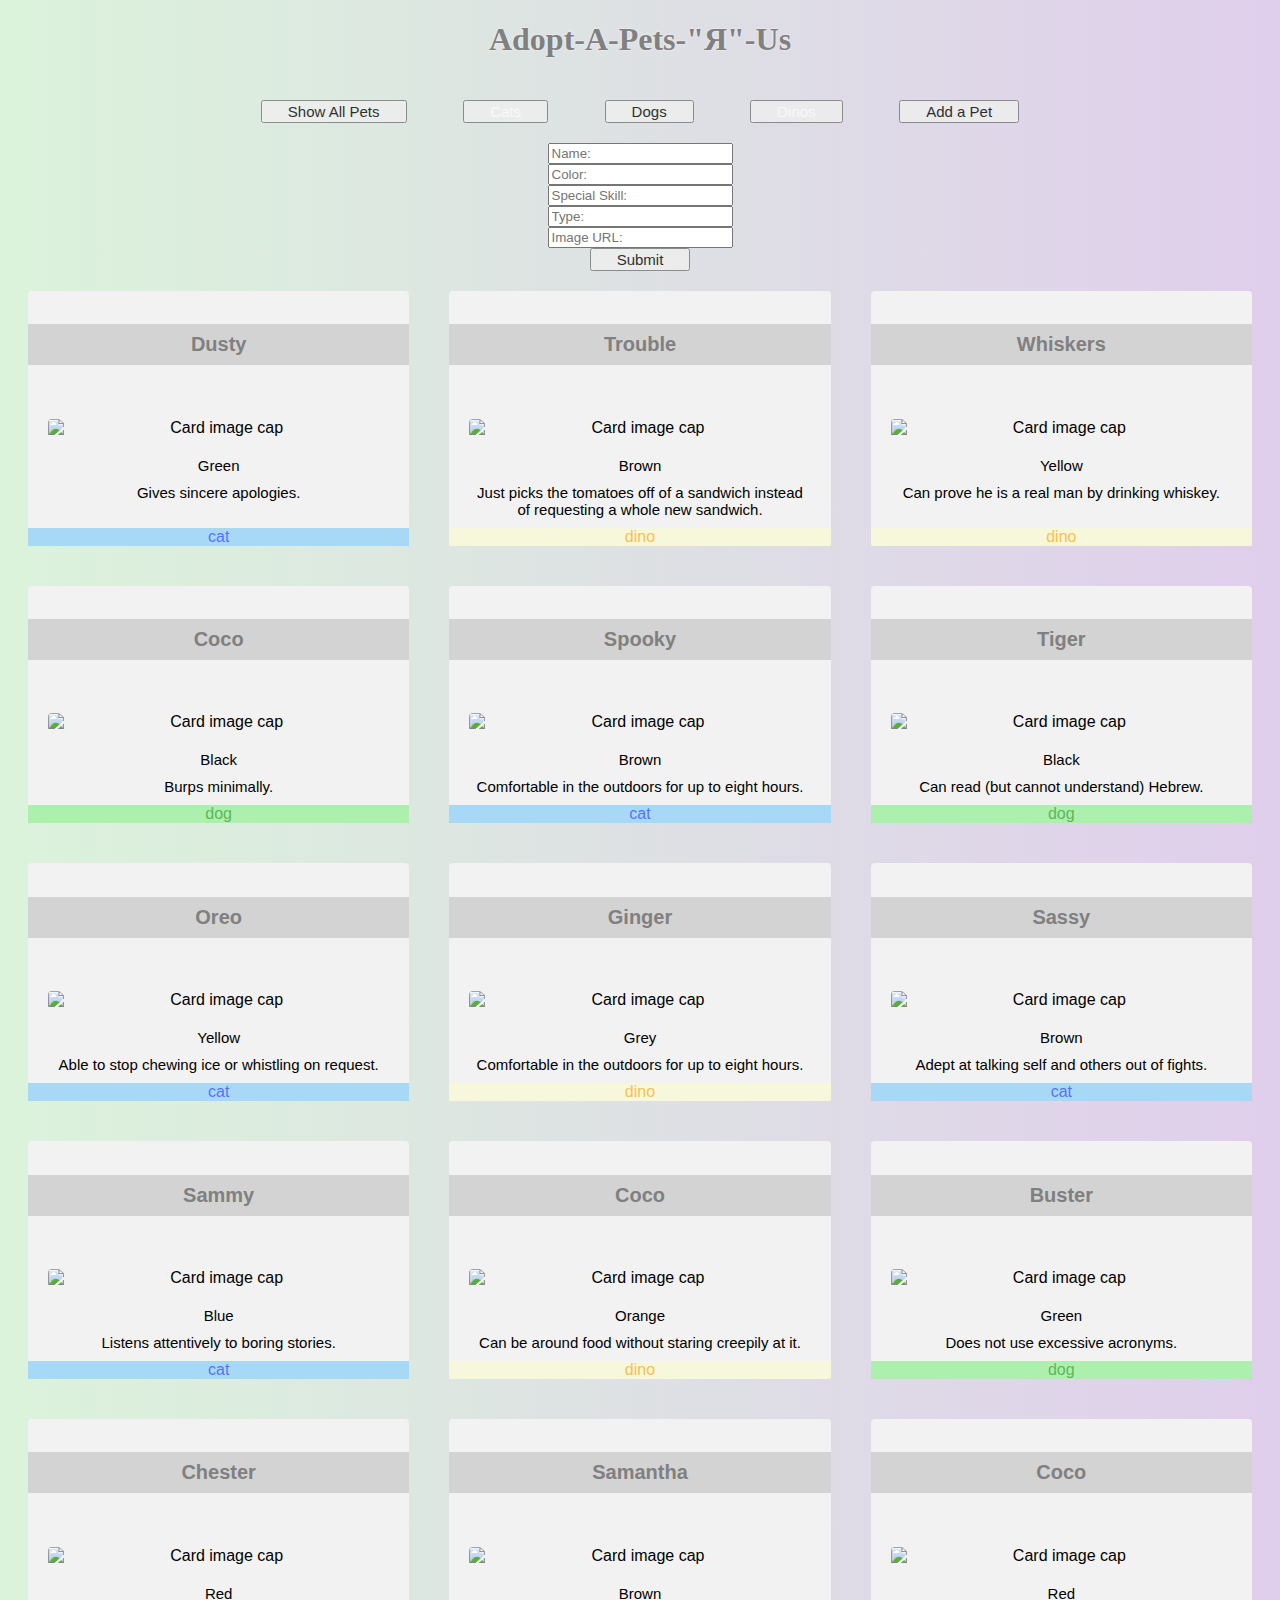
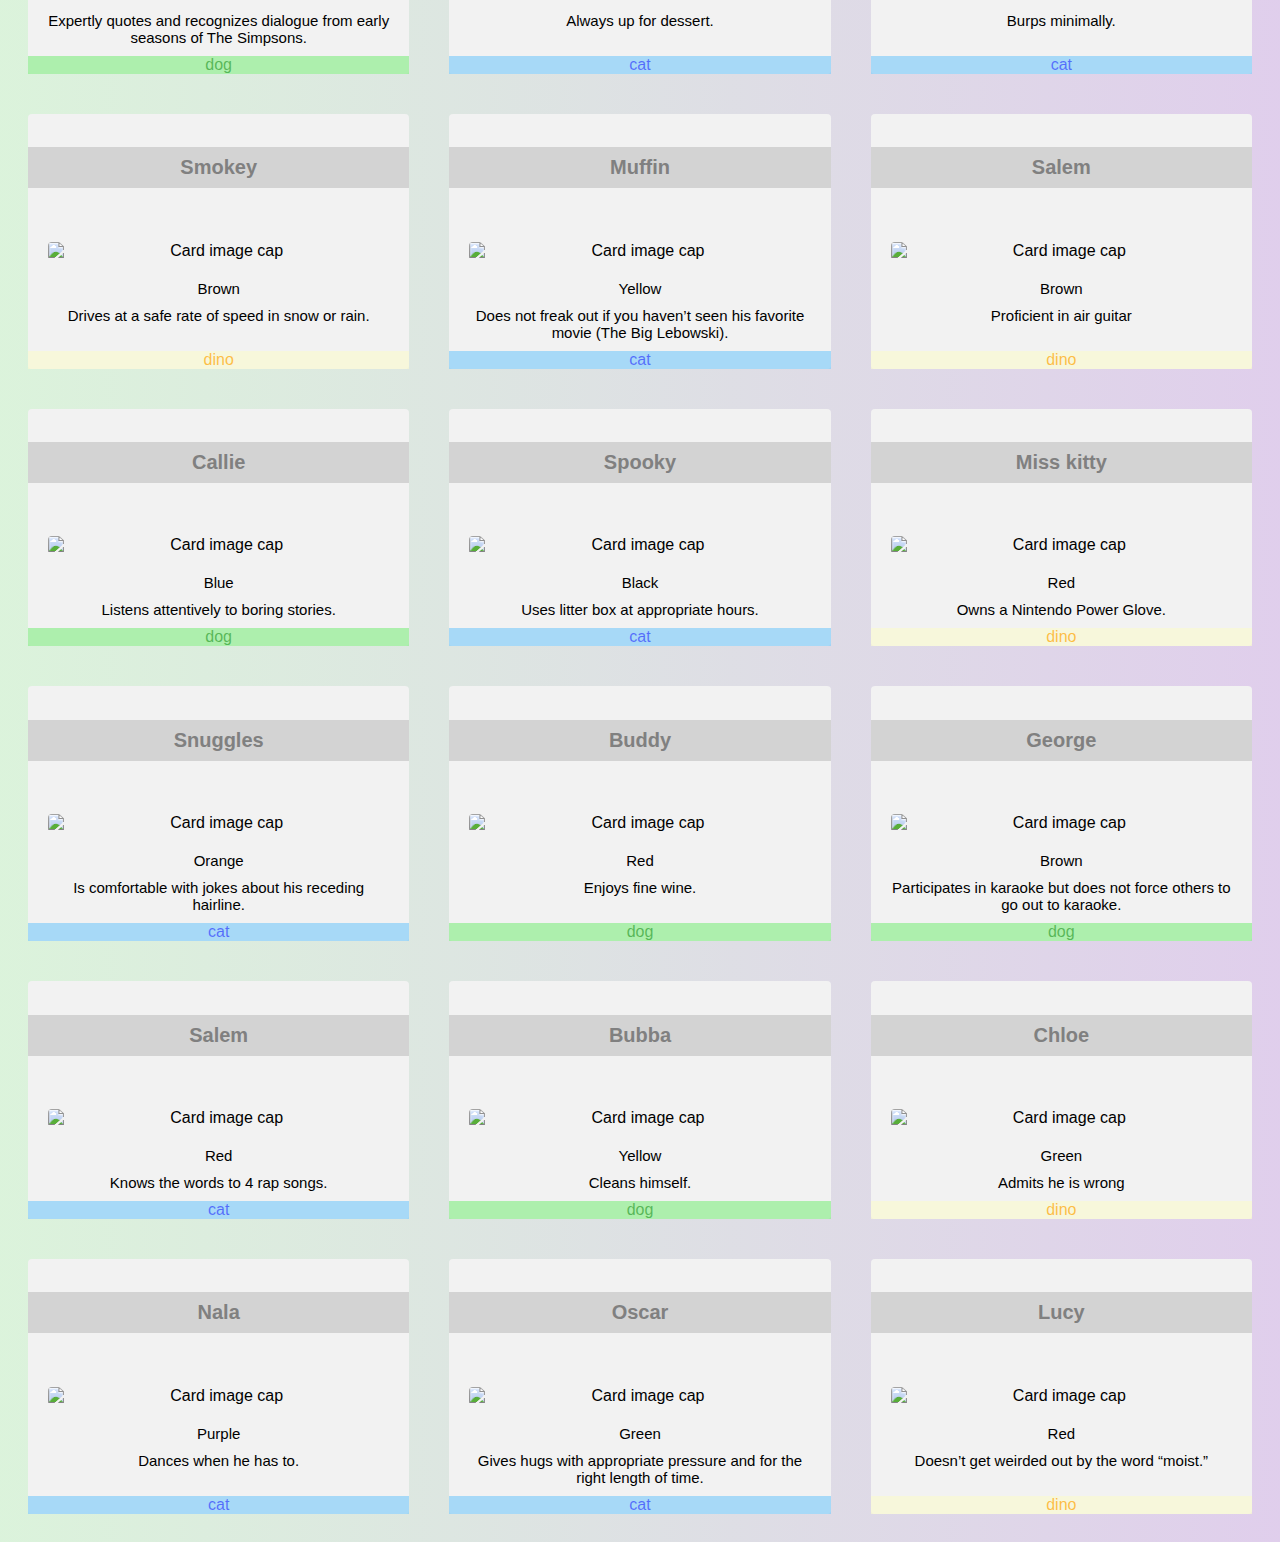
==== index.html @ b9e6db54 "The form is officially working" ====
<!DOCTYPE html>
<html lang="en">
<head>
  <meta charset="UTF-8">
  <meta http-equiv="X-UA-Compatible" content="IE=edge">
  <meta name="viewport" content="width=device-width, initial-scale=1.0">
  <title>LAB Pet Adoption</title>
<link href="https://cdn.jsdelivr.net/npm/bootstrap@5.2.2/dist/css/bootstrap.min.css" rel="stylesheet" integrity="sha384-Zenh87qX5JnK2Jl0vWa8Ck2rdkQ2Bzep5IDxbcnCeuOxjzrPF/et3URy9Bv1WTRi" crossorigin="anonymous">
  <link rel="stylesheet" href="./main.css">
</head>
<body>
<header>
  <h1>Adopt-A-Pets-"Я"-Us</h1>
</header>

<div class="btns">
  <button id="btn-all" type="button" class="btn btn-secondary">Show All Pets</button>
  <button id="btn-cat" type="button" class="btn btn-info btn-filter">Cats</button>
  <button id="btn-dog" type="button" class="btn btn-success btn-filter">Dogs</button>
  <button id="btn-dino" type="button" class="btn btn-warning btn-filter">Dinos</button>
  <button id="btn-form" type="button" class="btn btn-secondary">Add a Pet</button>
</div>
<div id="form-container"><div class="form-wrapper">
  <form>
    <div class="form-group">
      <input id="name" class="form-control" type="text" placeholder="Name:" required>
    </div>
    <div class="form-group">
      <input id="color" class="form-control" type="text" placeholder="Color:" required>
    </div>
    <div class="form-group">
      <input id="specialSkill" class="form-control" type="text" placeholder="Special Skill:" required>
    </div>
    <div class="form-group">
      <input id="type" class="form-control" type="text" placeholder="Type:" required>
    </div>
    <div class="form-group">
      <input id="imageUrl" class="form-control" type="text" placeholder="Image URL:" required>
    </div>
    <button id="btn-submit" type="submit" class="btn btn-primary">Submit</button>
  </form>  
</div>
</div>
<div id="app"></div>
<!-- Bootstrap -->
<script src="https://cdn.jsdelivr.net/npm/bootstrap@5.2.2/dist/js/bootstrap.bundle.min.js" integrity="sha384-OERcA2EqjJCMA+/3y+gxIOqMEjwtxJY7qPCqsdltbNJuaOe923+mo//f6V8Qbsw3" crossorigin="anonymous"></script>
  <script src="./main.js"></script>
</body>
</html>
---- main.css ----
body {
  background-image: linear-gradient(to right, rgba(184, 231, 184, 0.5), rgba(193, 158, 217, 0.5));
}

header {
  text-align: center;
  color: gray;
  text-shadow: 0 0 2px white;
  margin-top: 20px;
}

#app {
  display: flex;
  flex-wrap: wrap;
}

.card {
  margin: 20px;
  flex: 1 1 calc(33% - 40px);
  text-align: center;
  border-radius: 4px;
  display: flex;
  flex-direction: column;
  font-family: Arial, Helvetica, sans-serif;
}

.card {
  background-color: rgb(242, 242, 242);
}

.card-title {
  background-color: lightgray;
  color: gray;
  font-size: 20px;
  font-weight: bold;
  padding-top: 9px;
  padding-bottom: 9px;
}

img {
  margin: 20px;
  border-radius: 4px;
}

.pet-color,
.pet-skill {
  margin: 0 20px 10px 20px;
  font-size: 15px;
}

.pet-type {
  width: 100%;
  margin: 0;
  margin-top: auto;
}

.dog {
  background-color: rgba(144, 238, 144, 0.7);
  color: rgba(0, 128, 0, 0.5);
}

.cat {
  background-color: rgba(135, 206, 250, 0.7);
  color: rgba(0, 0, 255, 0.5);
}

.dino {
  background-color: rgba(250, 250, 210, 0.7);
  color: rgba(255, 165, 0, 0.7);
}

.btns {
  width: 60%;
  margin-left: 20%;
  margin-right: 20%;
  display: flex;
  justify-content: space-between;
  padding-top: 20px;
  padding-bottom: 20px;
}

.btn {
  padding-left: 25px;
  padding-right: 25px;
  font-size: 15px;
  opacity: 80%;
}

.btn-warning,
.btn-info,
.btn-warning:hover,
.btn-info:hover {
  color: white;
}

#btn-cat:active,
#btn-dino:active {
  color: white;
}

.hide {
  display: none;
}

.form-wrapper {
  width: 100%;
  display: flex;
  justify-content: center;
}

form {
  text-align: center;
}

select {
  width: 100%;
  padding: 7.5px 15px;
  border-radius: 5px;
  border: none;
}
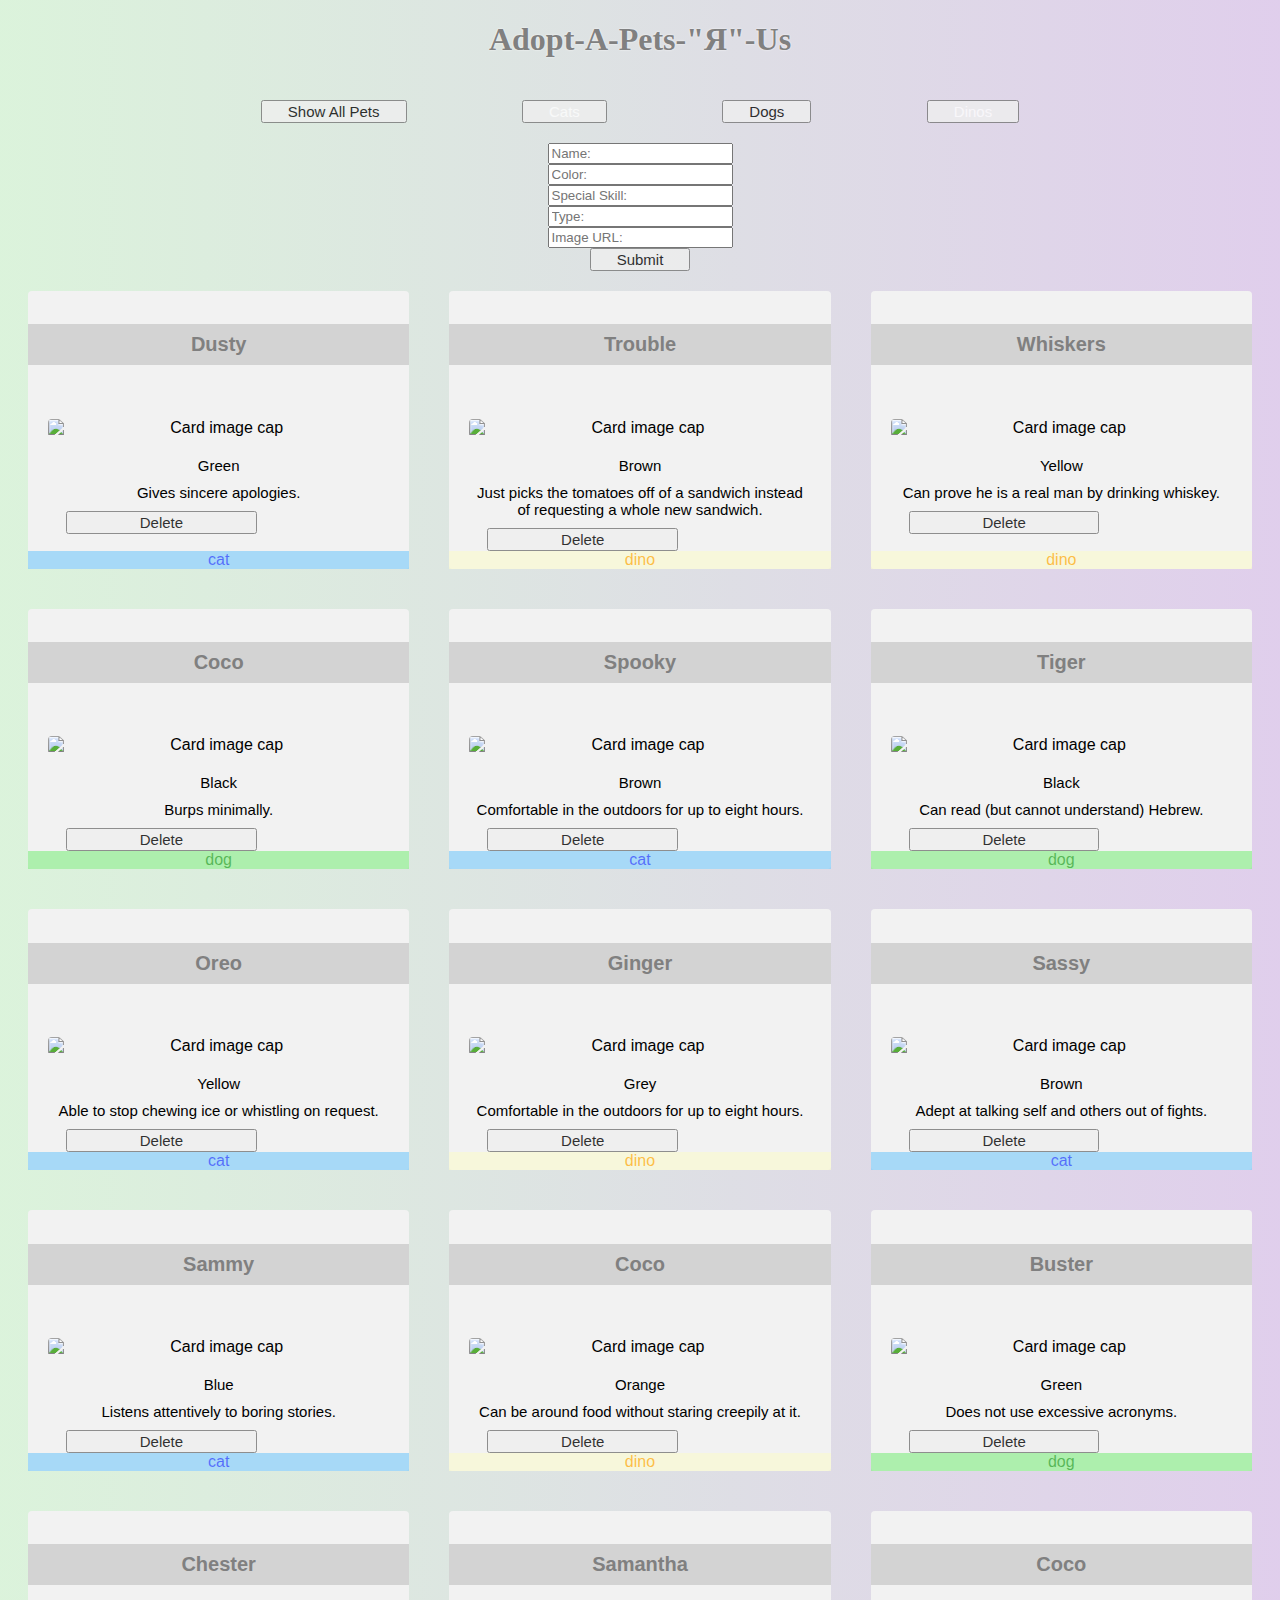
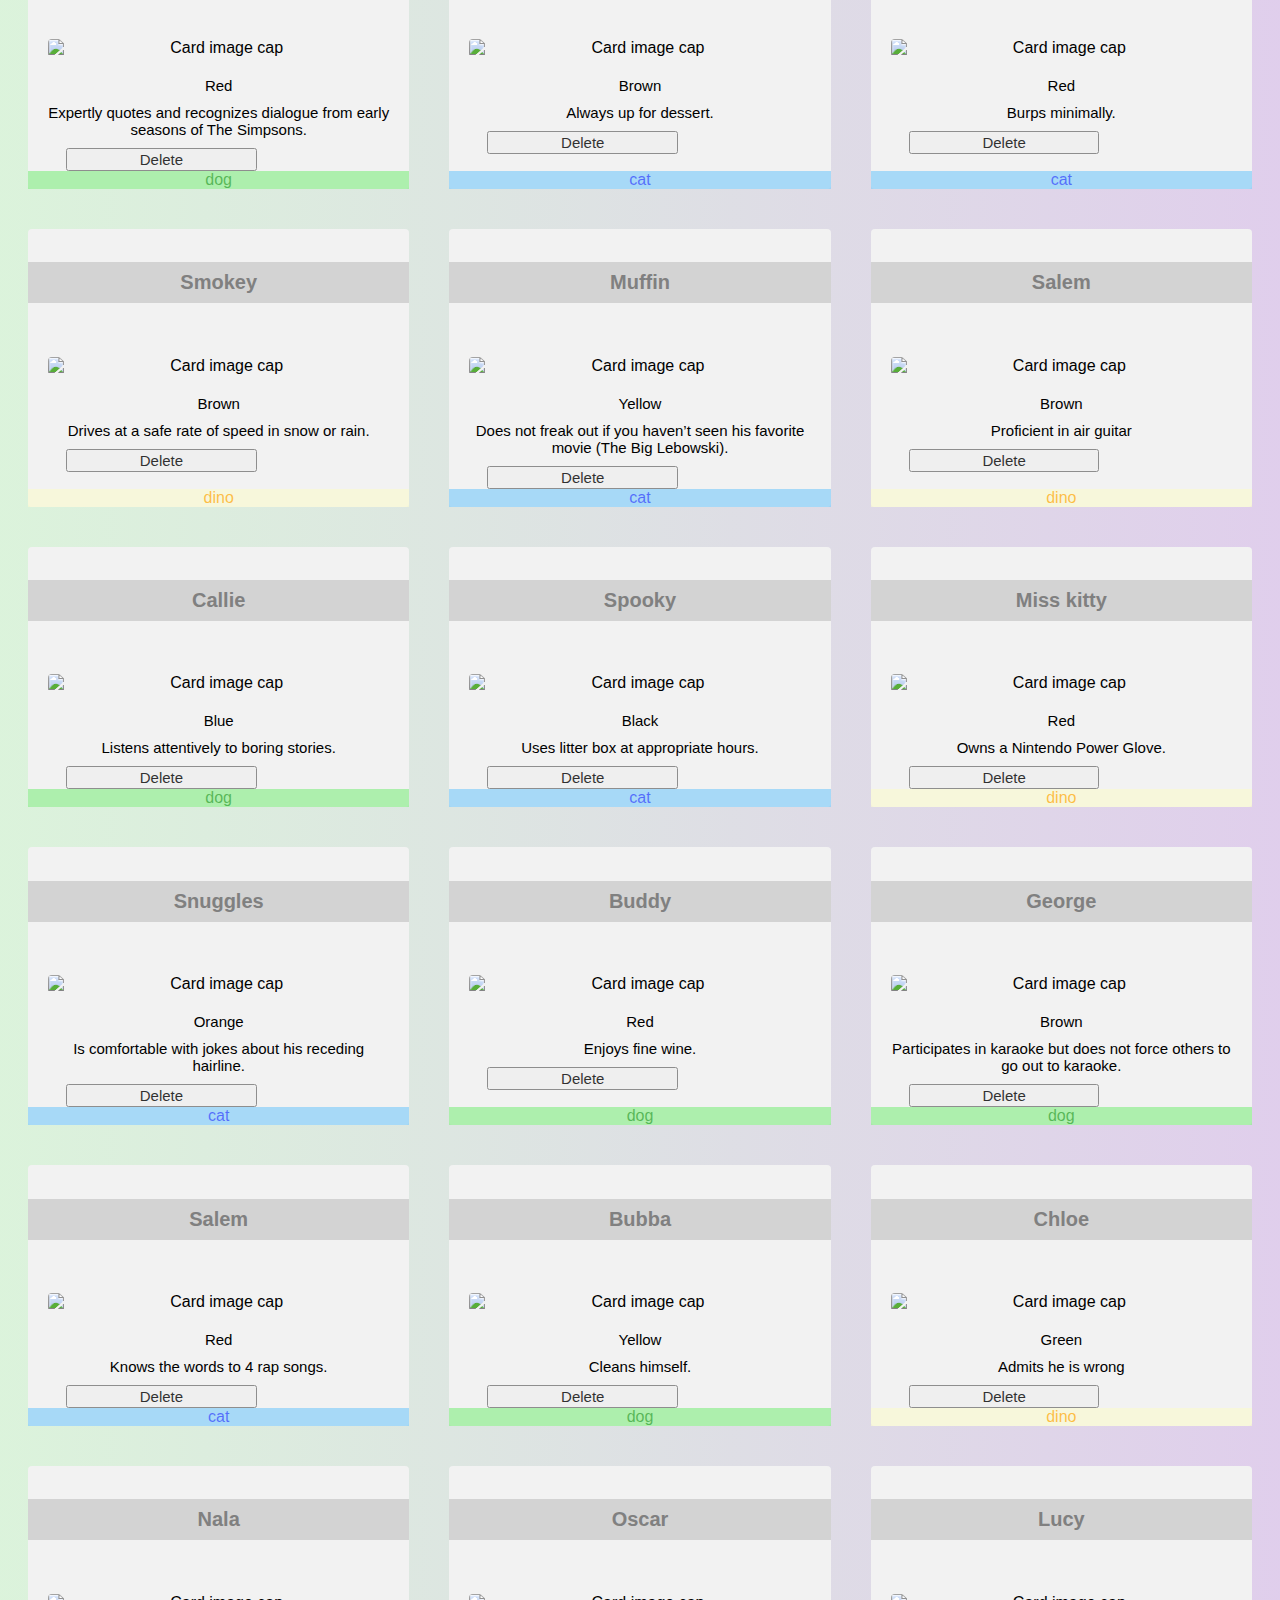
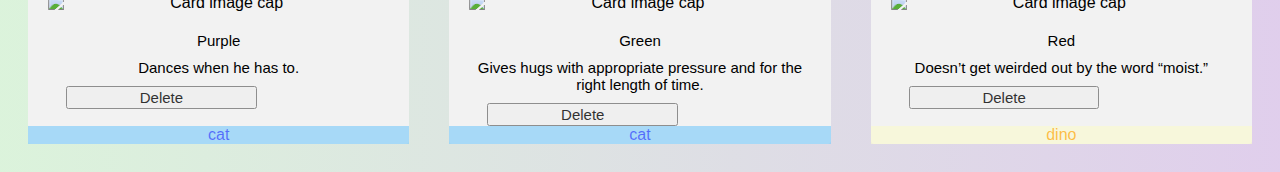
==== commit 32ed8737: "Styling Delete Button" ====
--- a/index.html
+++ b/index.html
@@ -18,7 +18,7 @@
   <button id="btn-cat" type="button" class="btn btn-info btn-filter">Cats</button>
   <button id="btn-dog" type="button" class="btn btn-success btn-filter">Dogs</button>
   <button id="btn-dino" type="button" class="btn btn-warning btn-filter">Dinos</button>
-  <button id="btn-form" type="button" class="btn btn-secondary">Add a Pet</button>
+  <!-- <button id="btn-form" type="button" class="btn btn-secondary">Add a Pet</button> -->
 </div>
 <div id="form-container"><div class="form-wrapper">
   <form>
--- a/main.css
+++ b/main.css
@@ -22,9 +22,6 @@
   display: flex;
   flex-direction: column;
   font-family: Arial, Helvetica, sans-serif;
-}
-
-.card {
   background-color: rgb(242, 242, 242);
 }
 
@@ -52,6 +49,14 @@
   width: 100%;
   margin: 0;
   margin-top: auto;
+}
+
+.btn-danger {
+  /* margin-top: auto; */
+  width: 50%;
+  margin-left: 10%;
+  margin-right: 40%;
+  text-align: center;
 }
 
 .dog {
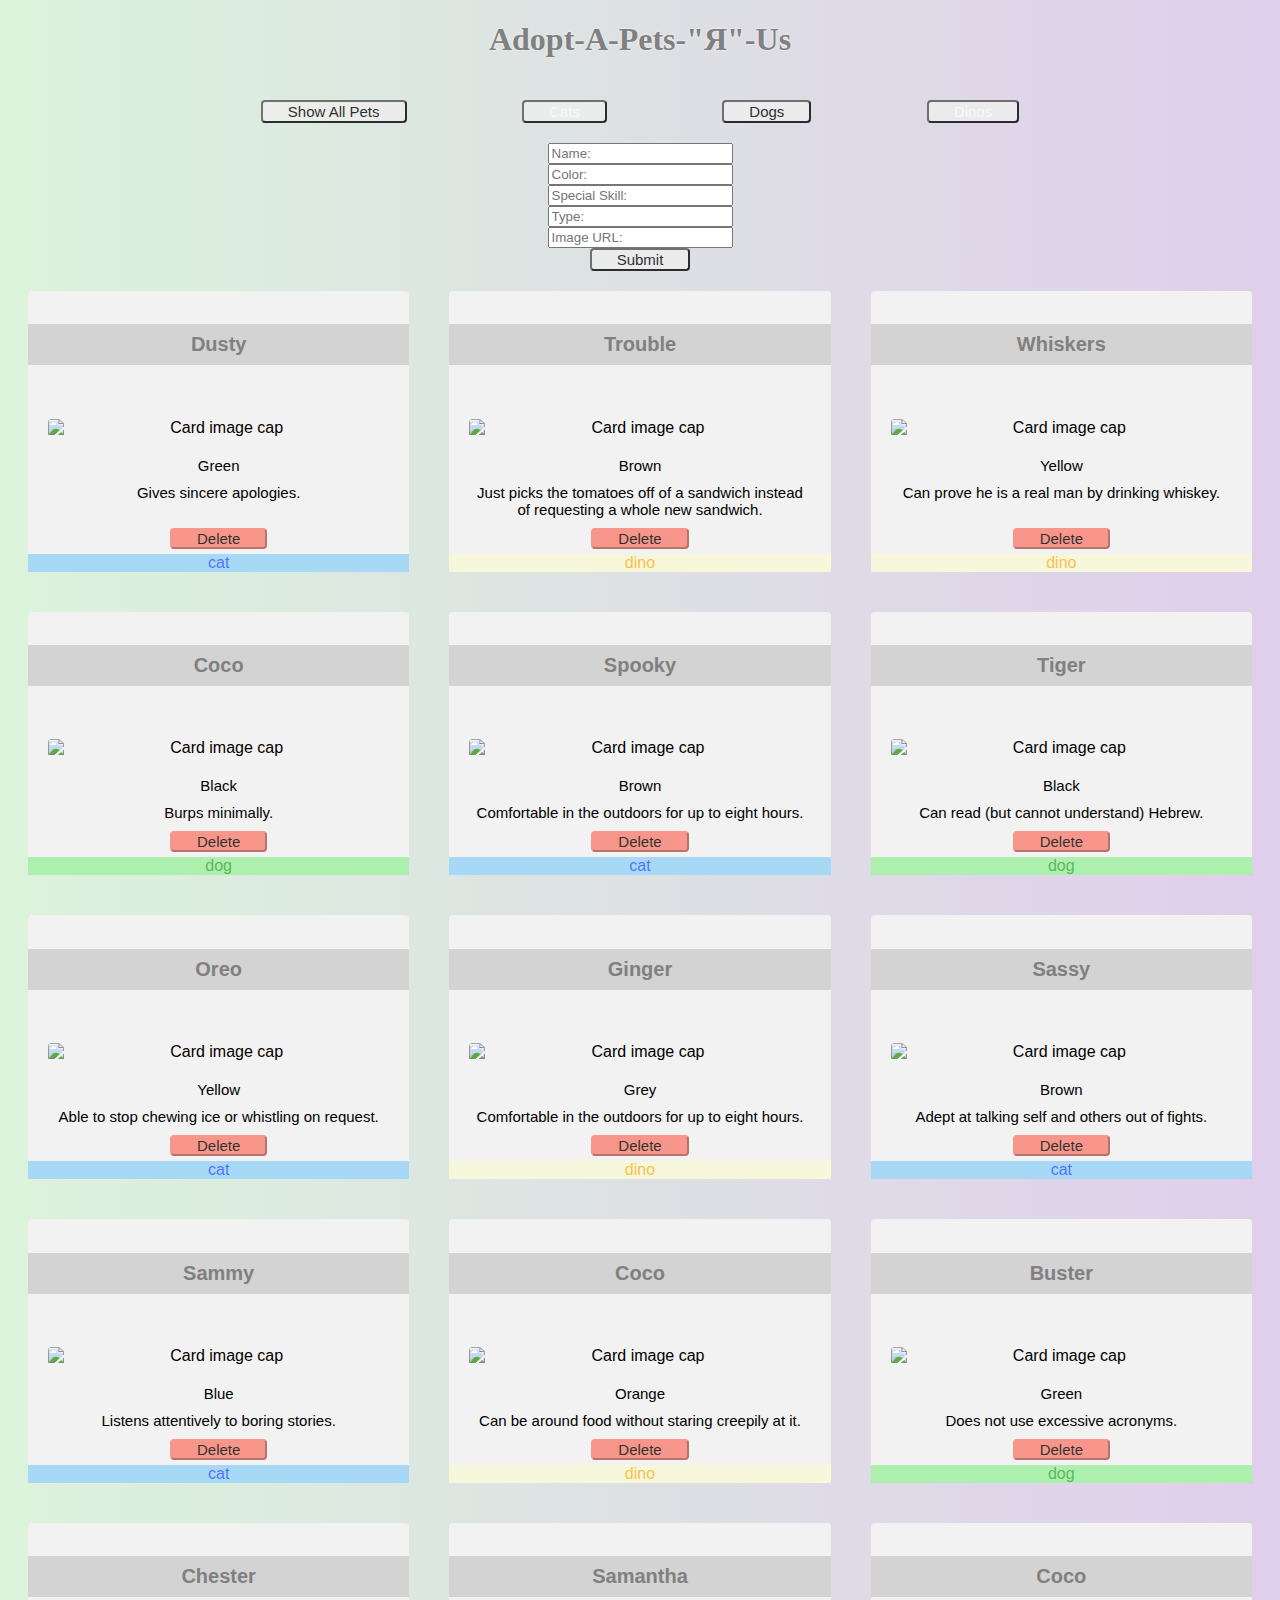
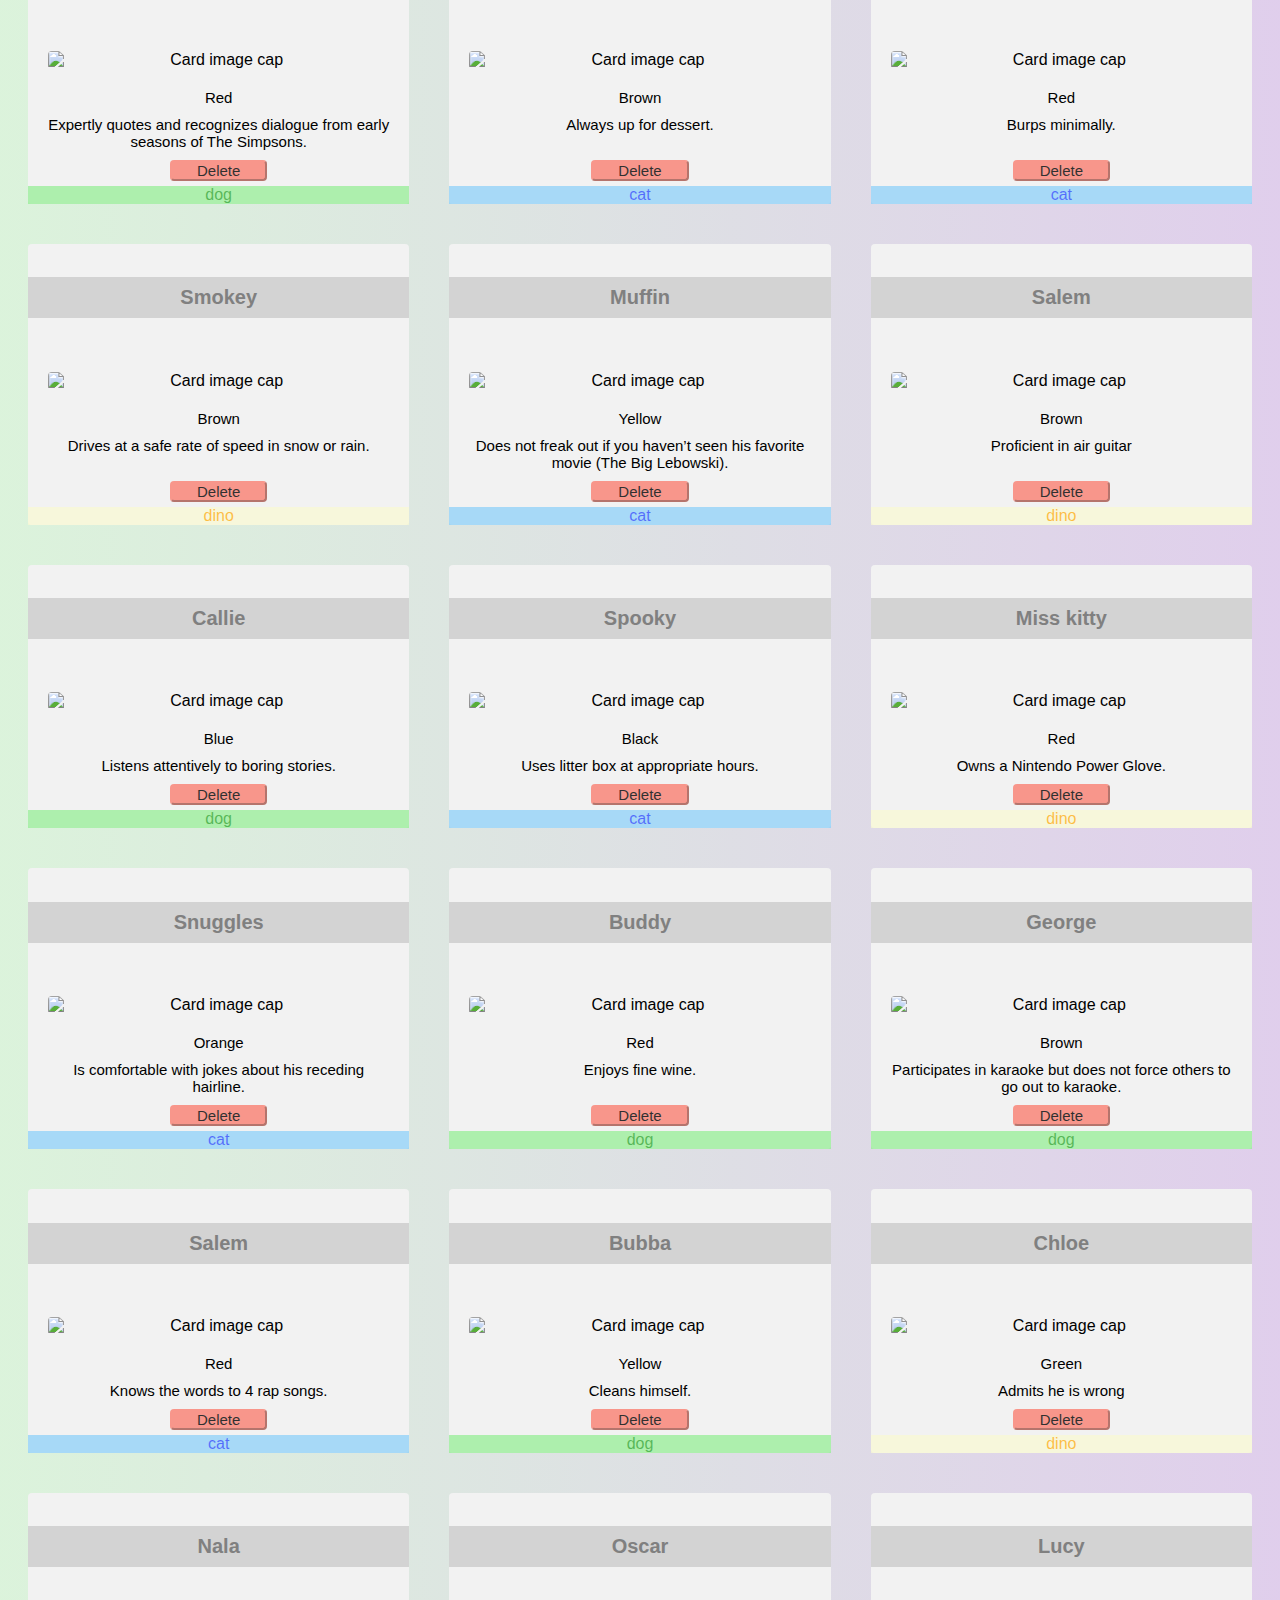
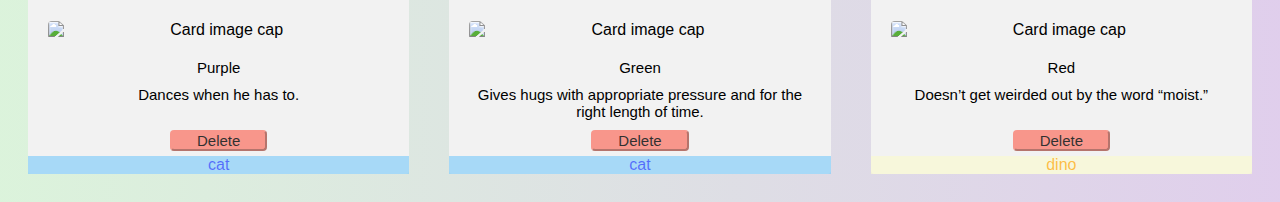
==== commit 2c5c1eaf: "Delete function works now" ====
--- a/index.html
+++ b/index.html
@@ -4,6 +4,7 @@
   <meta charset="UTF-8">
   <meta http-equiv="X-UA-Compatible" content="IE=edge">
   <meta name="viewport" content="width=device-width, initial-scale=1.0">
+  <link rel="shortcut icon" href="./icon/f-logo.png">
   <title>LAB Pet Adoption</title>
 <link href="https://cdn.jsdelivr.net/npm/bootstrap@5.2.2/dist/css/bootstrap.min.css" rel="stylesheet" integrity="sha384-Zenh87qX5JnK2Jl0vWa8Ck2rdkQ2Bzep5IDxbcnCeuOxjzrPF/et3URy9Bv1WTRi" crossorigin="anonymous">
   <link rel="stylesheet" href="./main.css">
--- a/main.css
+++ b/main.css
@@ -45,18 +45,25 @@
   font-size: 15px;
 }
 
+.card-bottom {
+  margin-top: auto;
+}
+
 .pet-type {
   width: 100%;
   margin: 0;
+}
+
+.bottom-container {
   margin-top: auto;
 }
 
 .btn-danger {
-  /* margin-top: auto; */
-  width: 50%;
-  margin-left: 10%;
-  margin-right: 40%;
-  text-align: center;
+  background-color: salmon;
+  border-color: salmon;
+  margin-bottom: 5px;
+  padding-top: 0;
+  padding-bottom: 0;
 }
 
 .dog {
@@ -89,6 +96,7 @@
   padding-right: 25px;
   font-size: 15px;
   opacity: 80%;
+  border-radius: 4px;
 }
 
 .btn-warning,
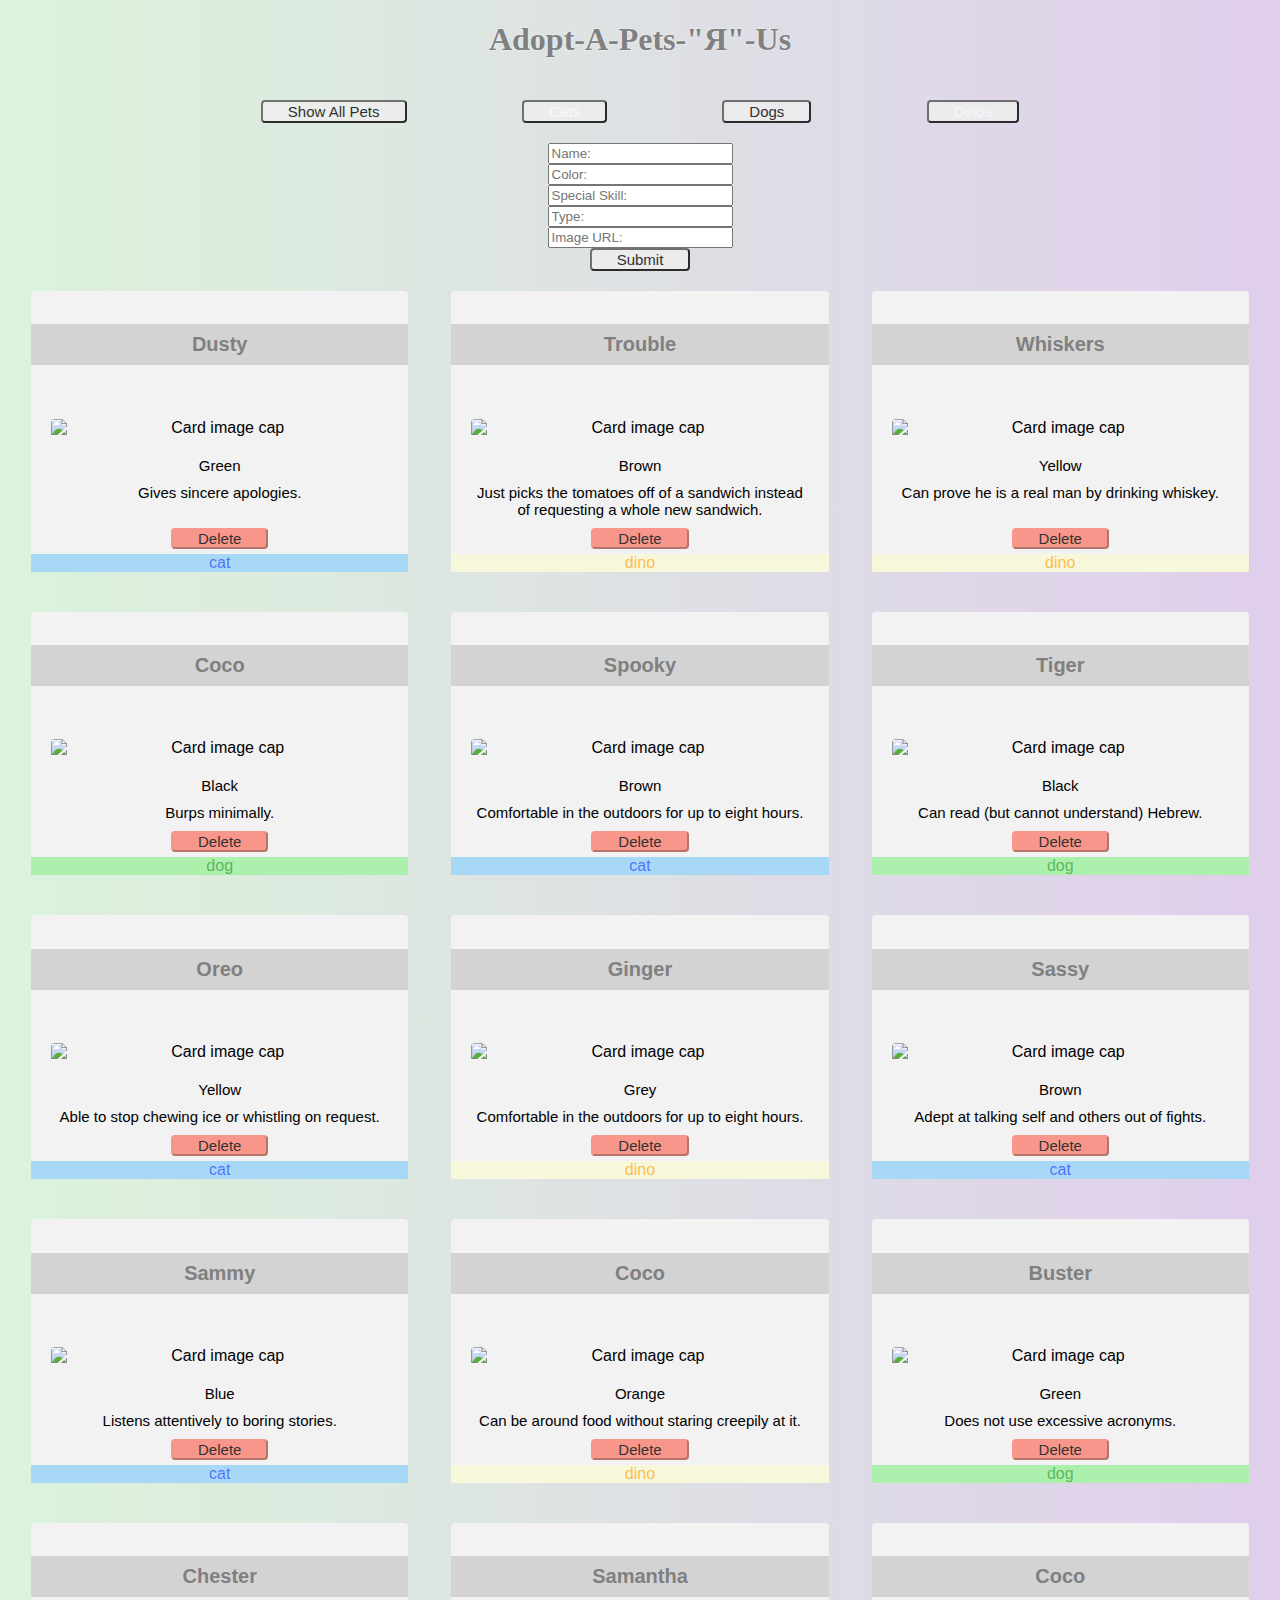
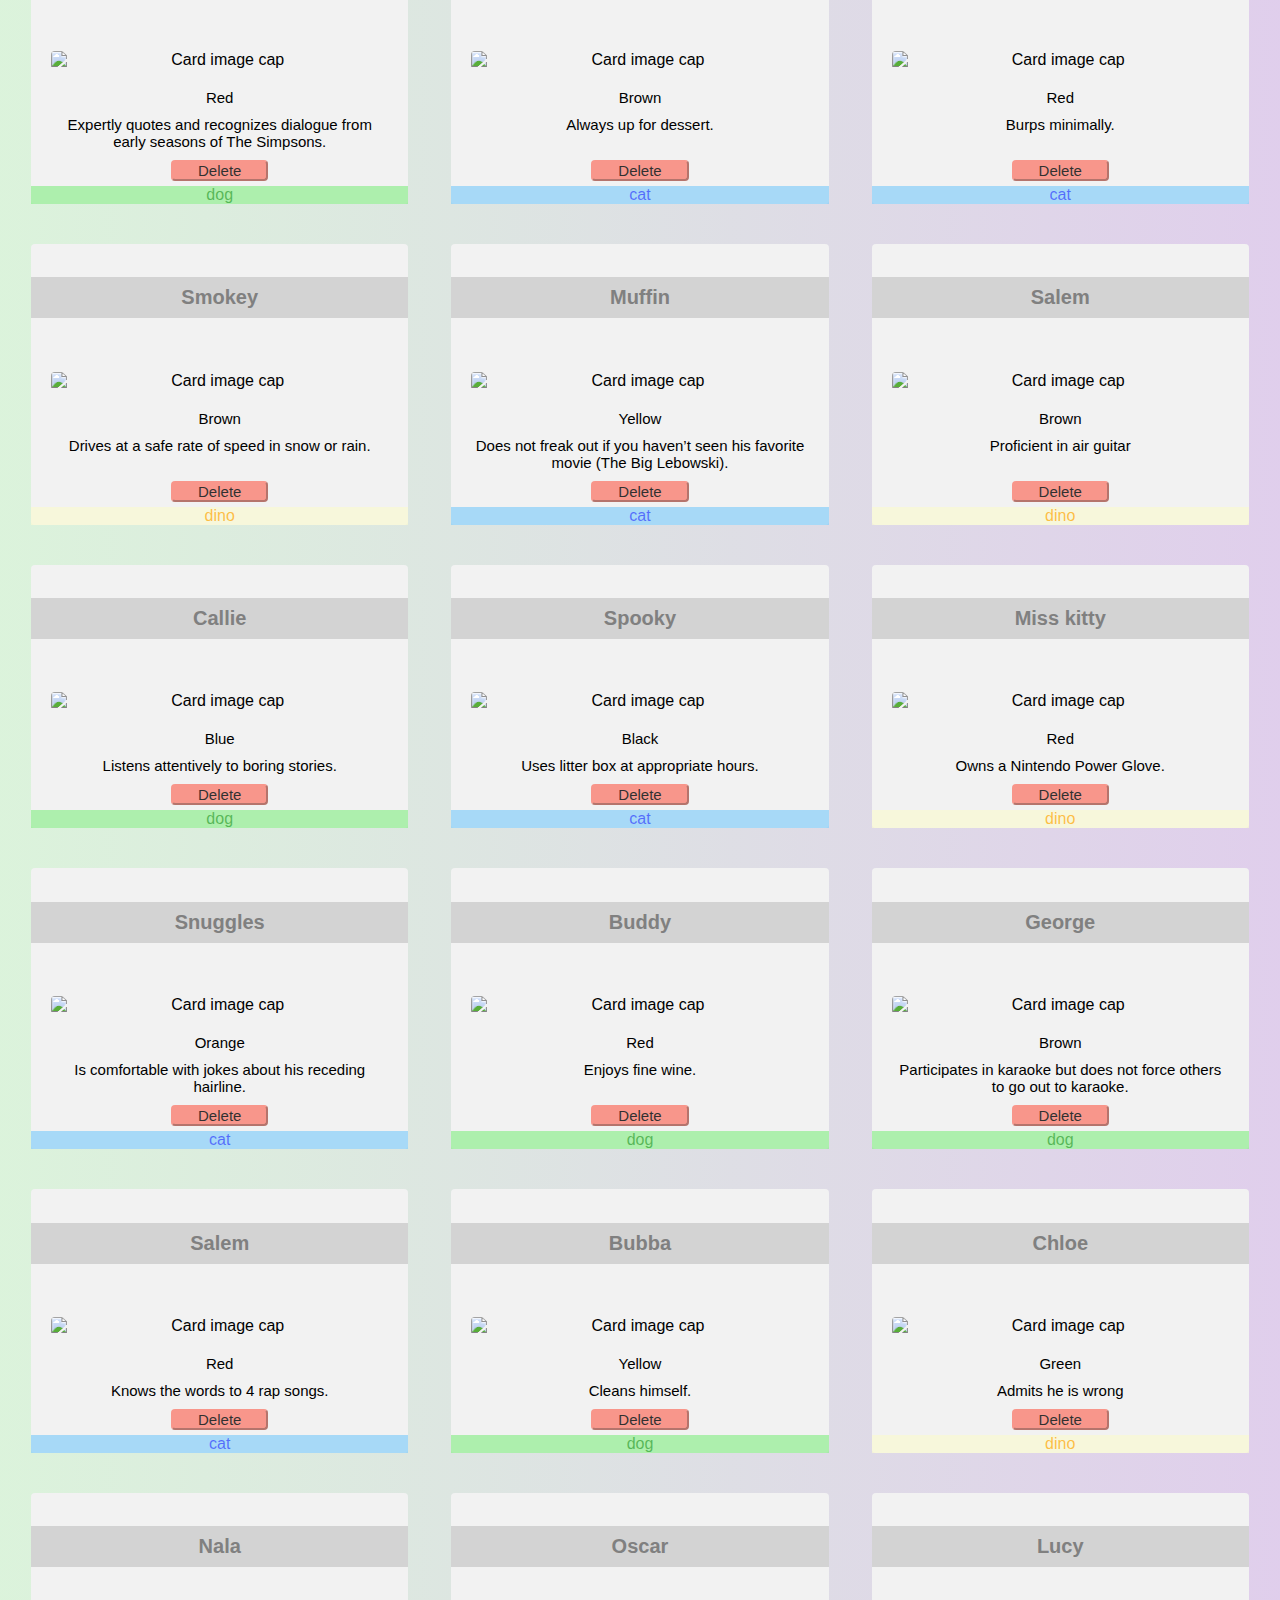
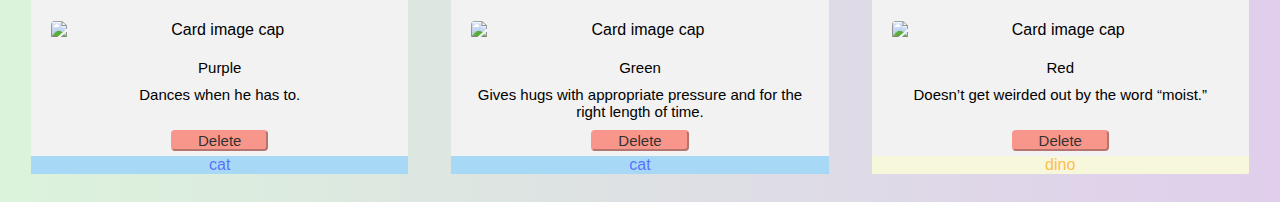
==== commit 584c2de4: "Cleaning up code and working on styling" ====
--- a/index.html
+++ b/index.html
@@ -21,7 +21,8 @@
   <button id="btn-dino" type="button" class="btn btn-warning btn-filter">Dinos</button>
   <!-- <button id="btn-form" type="button" class="btn btn-secondary">Add a Pet</button> -->
 </div>
-<div id="form-container"><div class="form-wrapper">
+<div id="form-container">
+  <div class="form-wrapper">
   <form>
     <div class="form-group">
       <input id="name" class="form-control" type="text" placeholder="Name:" required>
--- a/main.css
+++ b/main.css
@@ -12,11 +12,12 @@
 #app {
   display: flex;
   flex-wrap: wrap;
+  justify-content: space-evenly;
 }
 
 .card {
   margin: 20px;
-  flex: 1 1 calc(33% - 40px);
+  flex: 0 1 calc(33% - 40px);
   text-align: center;
   border-radius: 4px;
   display: flex;
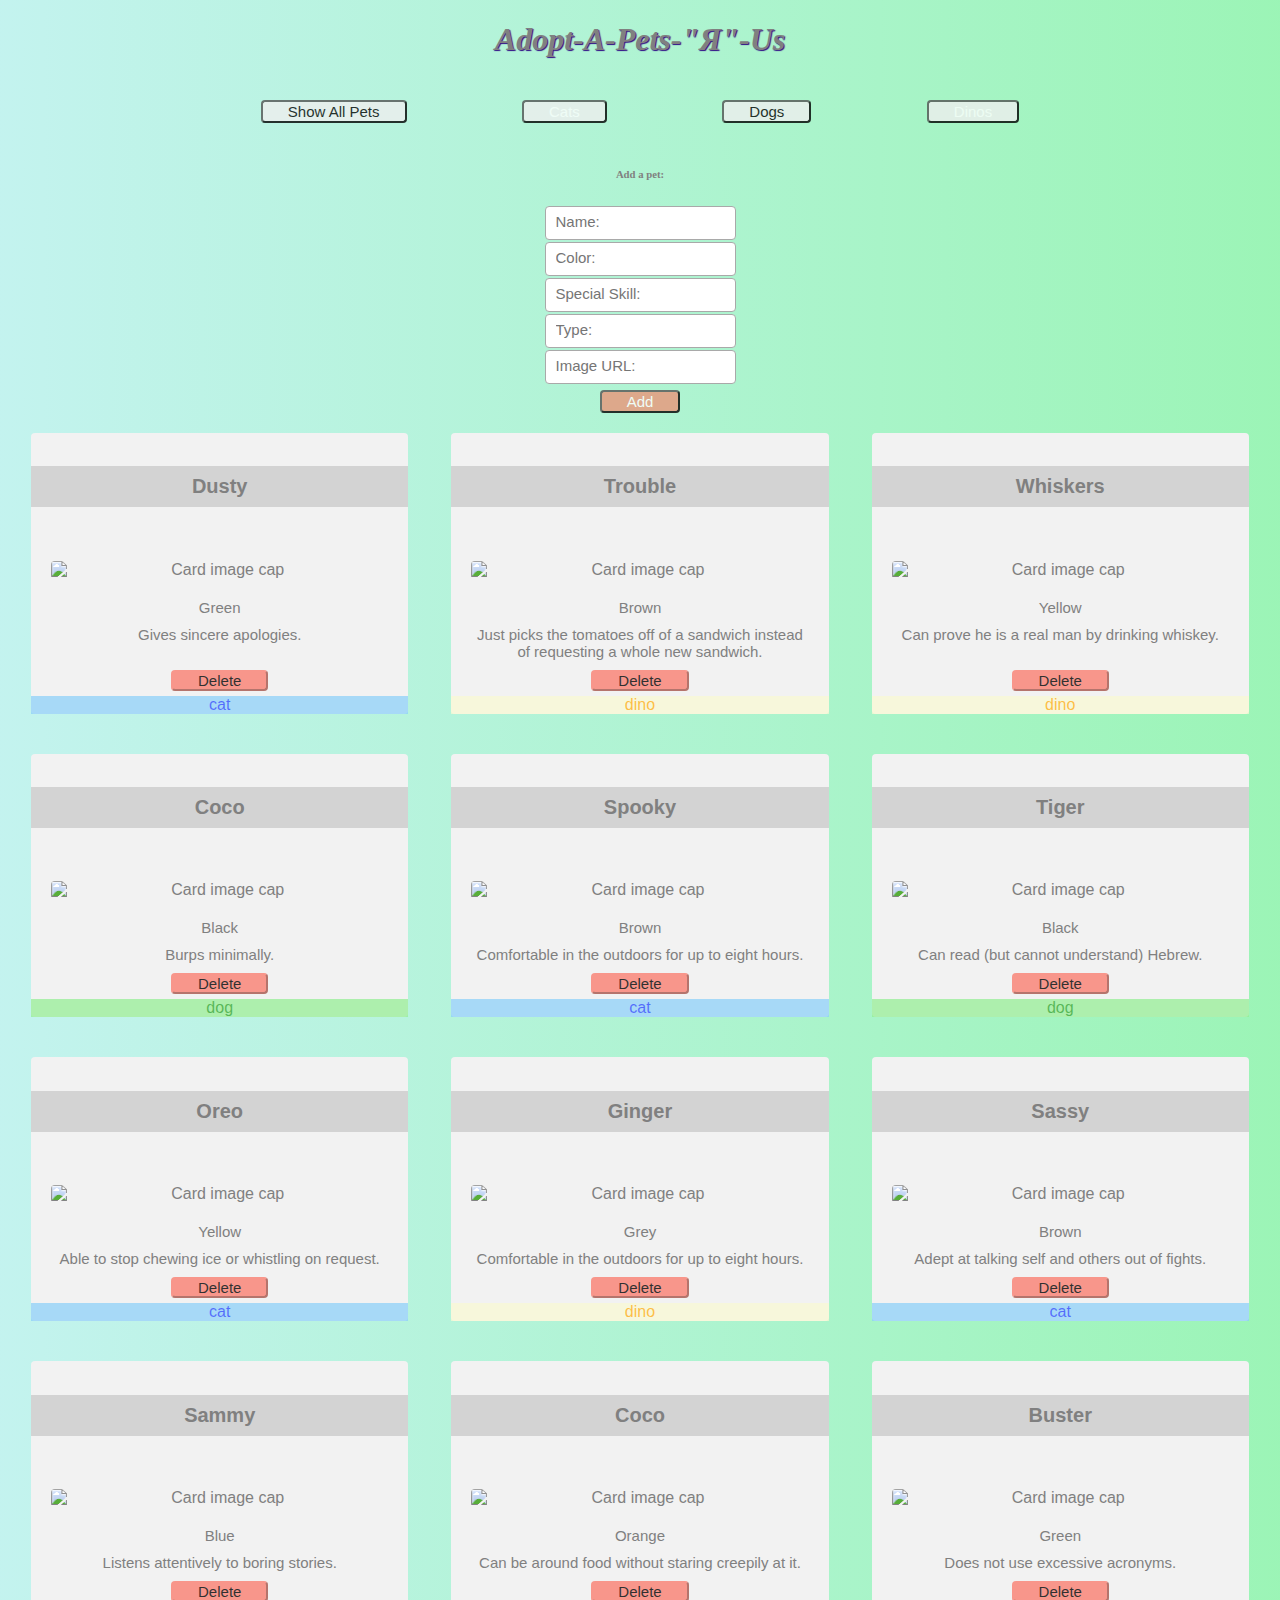
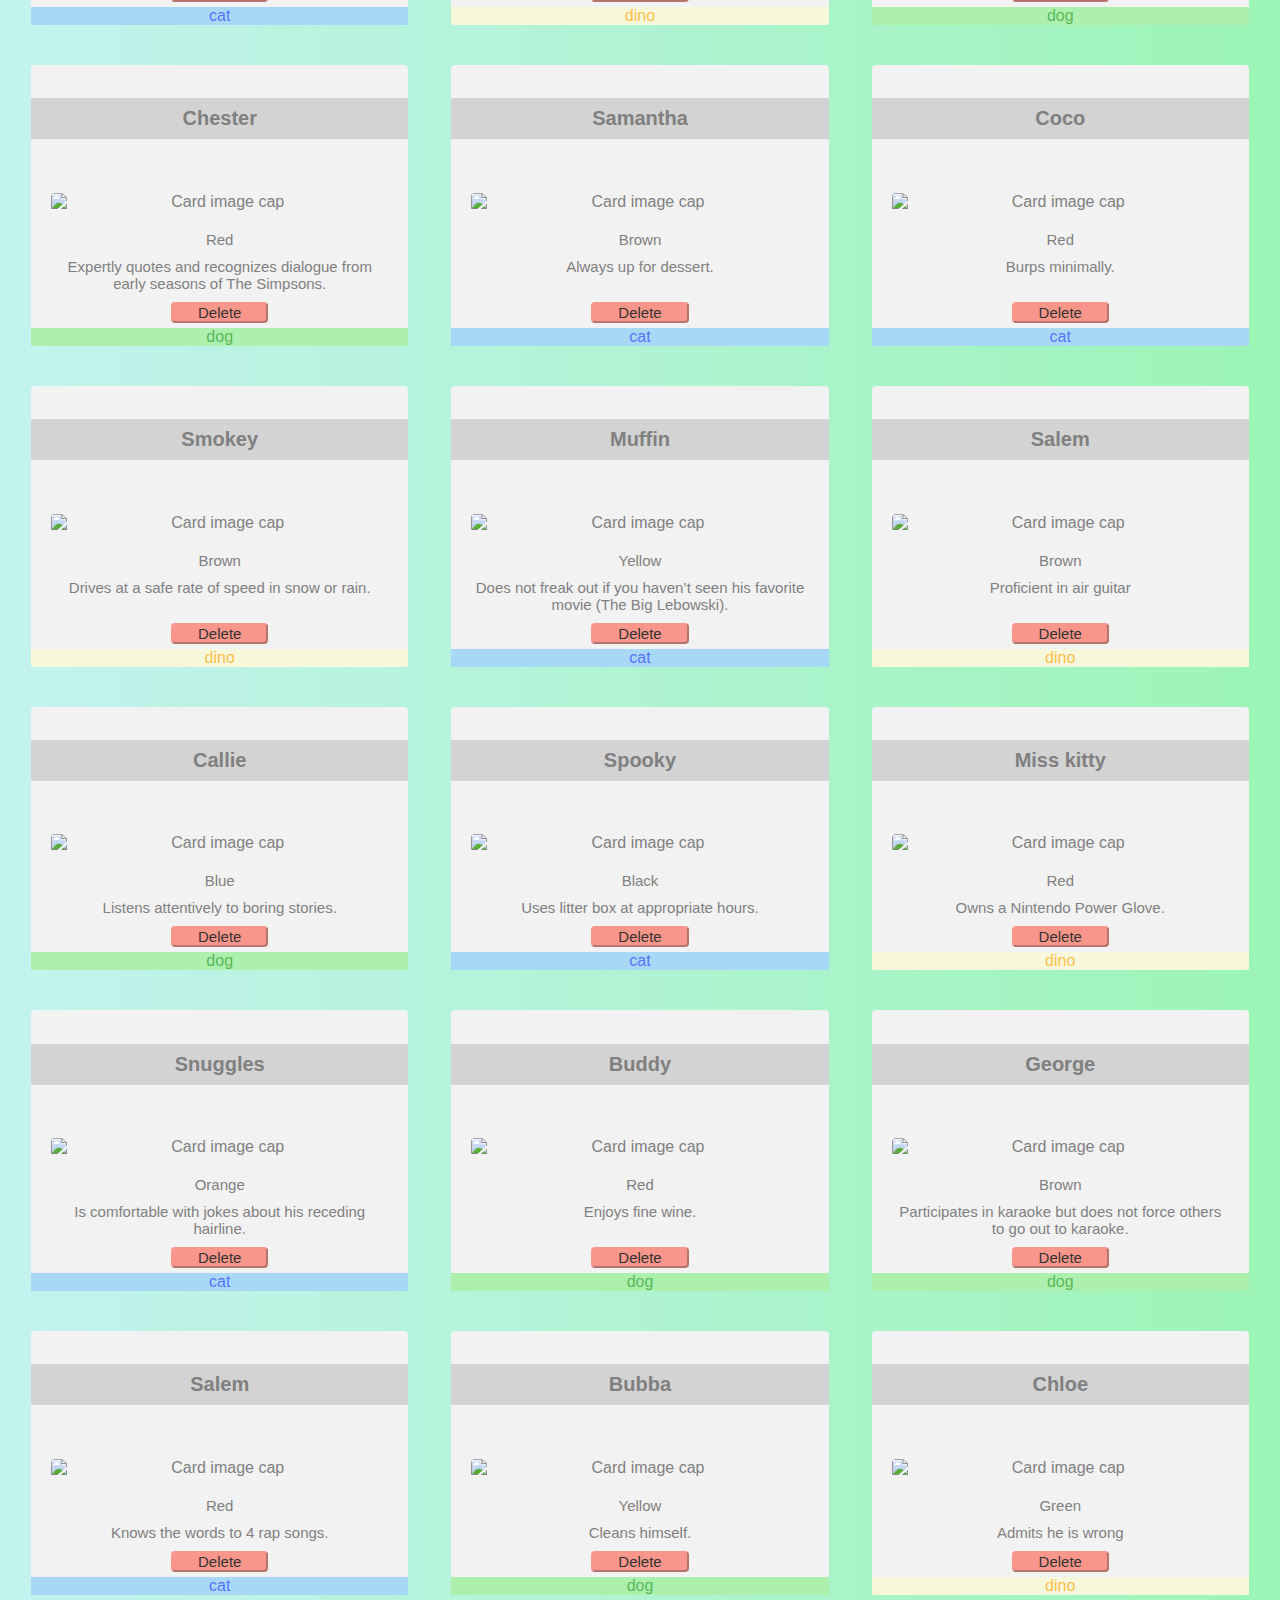
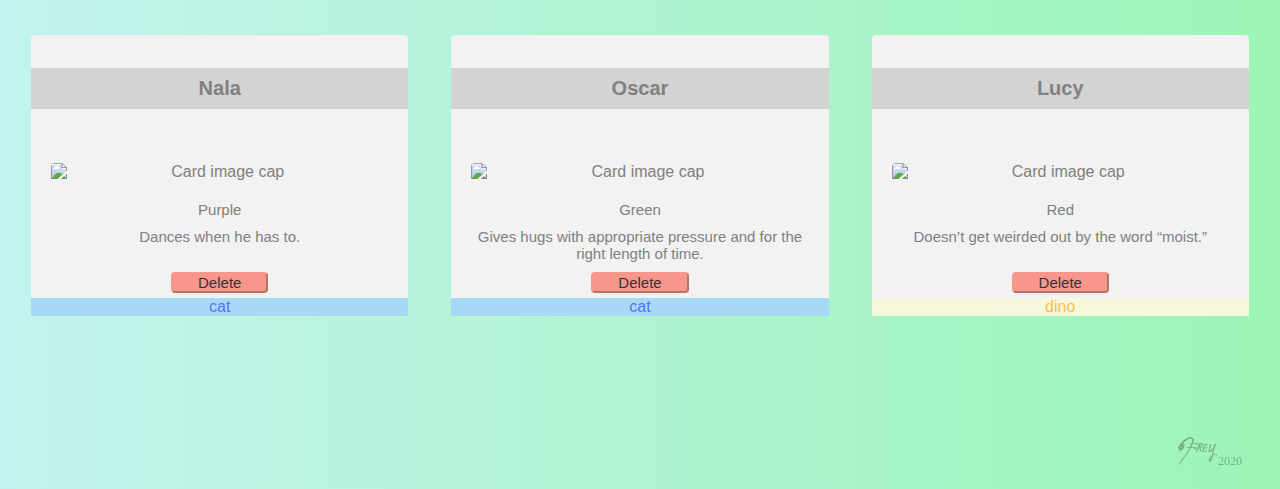
==== commit ad48749c: "Finished styling. Gonna call it finished for now." ====
--- a/index.html
+++ b/index.html
@@ -24,26 +24,31 @@
 <div id="form-container">
   <div class="form-wrapper">
   <form>
+    <h6>Add a pet:</h6>
     <div class="form-group">
-      <input id="name" class="form-control" type="text" placeholder="Name:" required>
+      <input id="name" class="input" type="text" placeholder="Name:" required>
     </div>
     <div class="form-group">
-      <input id="color" class="form-control" type="text" placeholder="Color:" required>
+      <input id="color" class="input" type="text" placeholder="Color:" required>
     </div>
     <div class="form-group">
-      <input id="specialSkill" class="form-control" type="text" placeholder="Special Skill:" required>
+      <input id="specialSkill" class="input" type="text" placeholder="Special Skill:" required>
     </div>
     <div class="form-group">
-      <input id="type" class="form-control" type="text" placeholder="Type:" required>
+      <input id="type" class="input" type="text" placeholder="Type:" required>
     </div>
     <div class="form-group">
-      <input id="imageUrl" class="form-control" type="text" placeholder="Image URL:" required>
+      <input id="imageUrl" class="input" type="text" placeholder="Image URL:" required>
     </div>
-    <button id="btn-submit" type="submit" class="btn btn-primary">Submit</button>
+    <button id="btn-submit" type="submit" class="btn">Add</button>
   </form>  
 </div>
 </div>
 <div id="app"></div>
+<footer class="footer">
+  <img src="./icon/Frey Logo.svg" alt="" class="logo">
+  <p>2020</p>
+</footer>
 <!-- Bootstrap -->
 <script src="https://cdn.jsdelivr.net/npm/bootstrap@5.2.2/dist/js/bootstrap.bundle.min.js" integrity="sha384-OERcA2EqjJCMA+/3y+gxIOqMEjwtxJY7qPCqsdltbNJuaOe923+mo//f6V8Qbsw3" crossorigin="anonymous"></script>
   <script src="./main.js"></script>
--- a/main.css
+++ b/main.css
@@ -1,12 +1,13 @@
 body {
-  background-image: linear-gradient(to right, rgba(184, 231, 184, 0.5), rgba(193, 158, 217, 0.5));
+  background-image: linear-gradient(to right, rgba(136, 231, 223, 0.5), rgba(57, 234, 110, 0.5));
+  color: gray;
 }
 
 header {
   text-align: center;
-  color: gray;
-  text-shadow: 0 0 2px white;
+  text-shadow: 1px 1px 1px rgb(48, 12, 132);
   margin-top: 20px;
+  font-style: italic;
 }
 
 #app {
@@ -53,6 +54,8 @@
 .pet-type {
   width: 100%;
   margin: 0;
+  background-color: mistyrose;
+  color: salmon;
 }
 
 .bottom-container {
@@ -112,10 +115,6 @@
   color: white;
 }
 
-.hide {
-  display: none;
-}
-
 .form-wrapper {
   width: 100%;
   display: flex;
@@ -126,9 +125,41 @@
   text-align: center;
 }
 
-select {
-  width: 100%;
-  padding: 7.5px 15px;
-  border-radius: 5px;
+.input {
   border: none;
+  margin: 1px 0;
+  border: solid 1px darkgray;
+  border-radius: 4px;
+  padding-left: 10px;
+  height: 30px;
 }
+
+.input::placeholder {
+  font-size: 15px;
+}
+
+#btn-submit {
+  margin-top: 5px;
+  background-color: darksalmon;
+  color: white
+}
+
+#btn-submit:hover {
+  background-color: indianred;
+}
+
+.footer {
+  display: flex;
+  justify-content: flex-end;
+  align-items: baseline;
+  font-size: 12px;
+  color: rgba(0, 0, 0, 0.3);
+  padding-right: 30px;
+  margin-top: 100px;
+}
+
+.logo {
+  height: 29px;
+  opacity: 0.3;
+  margin: 0;
+}
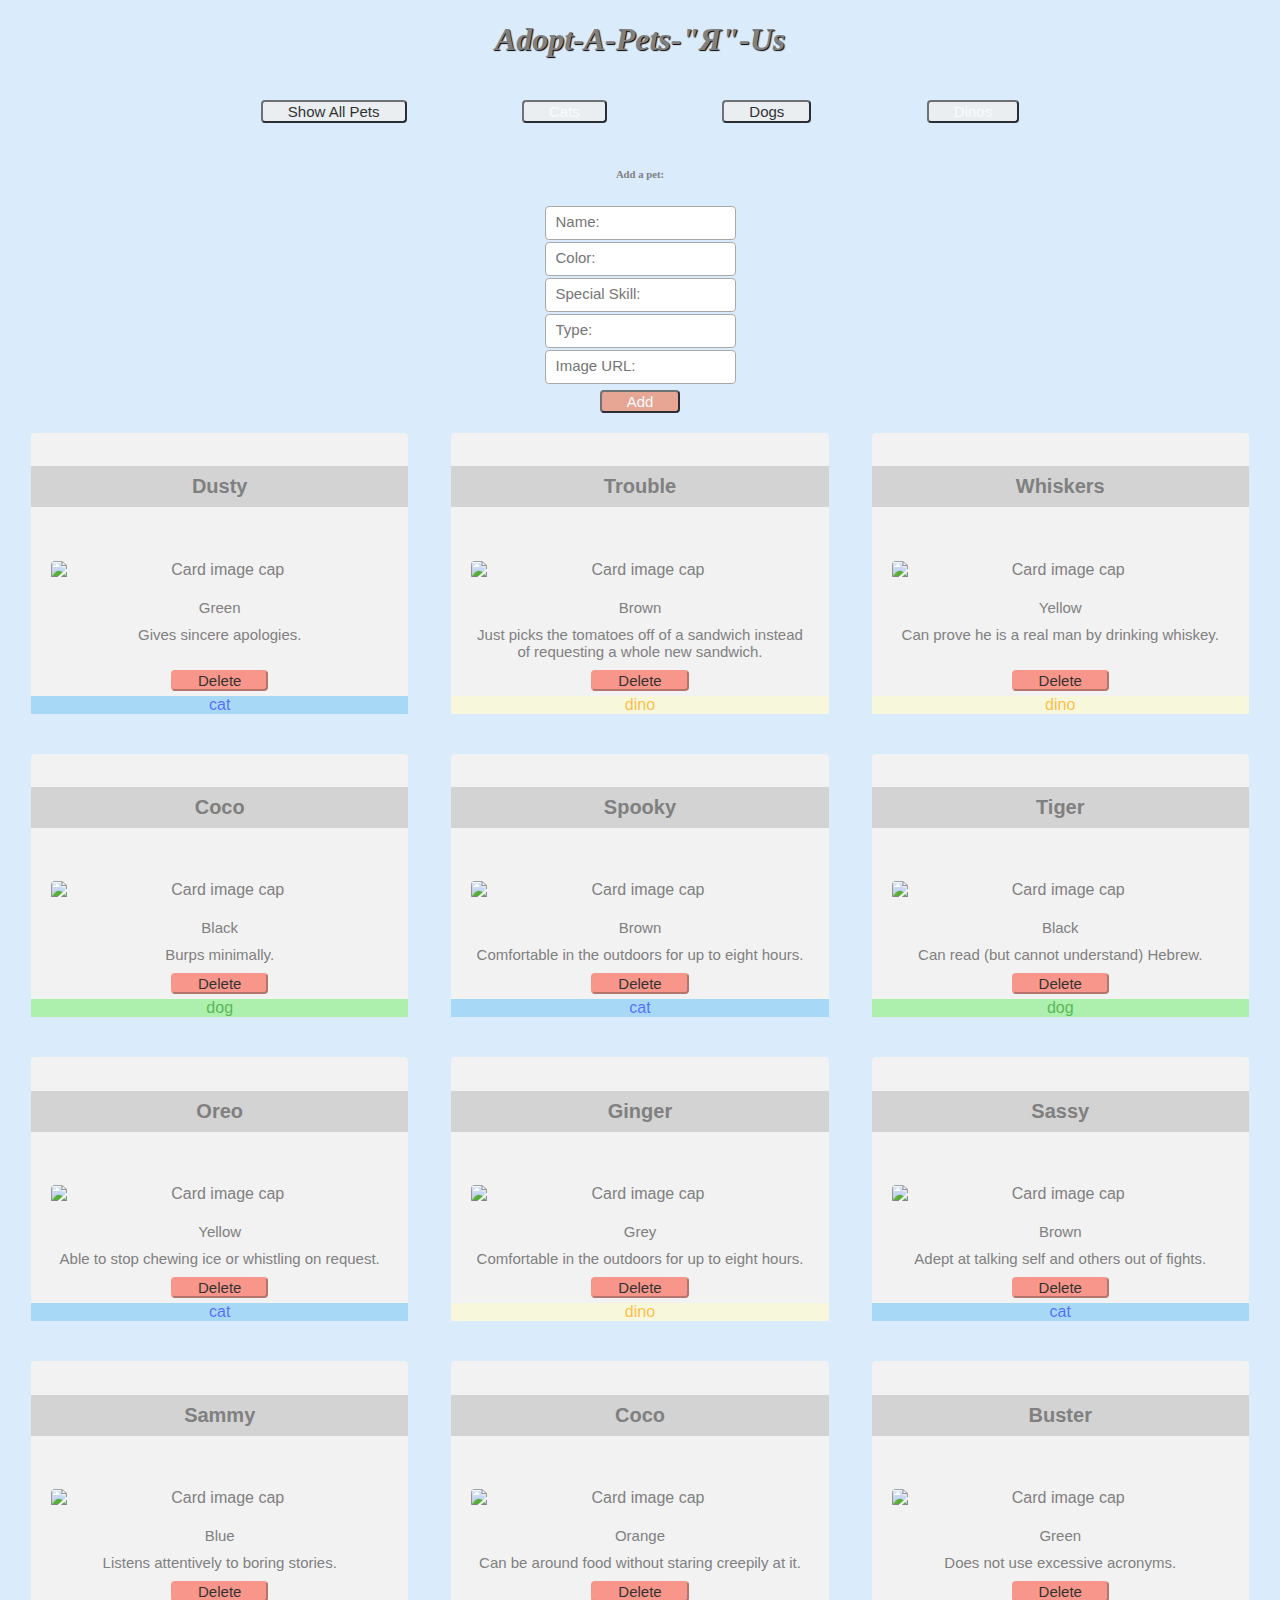
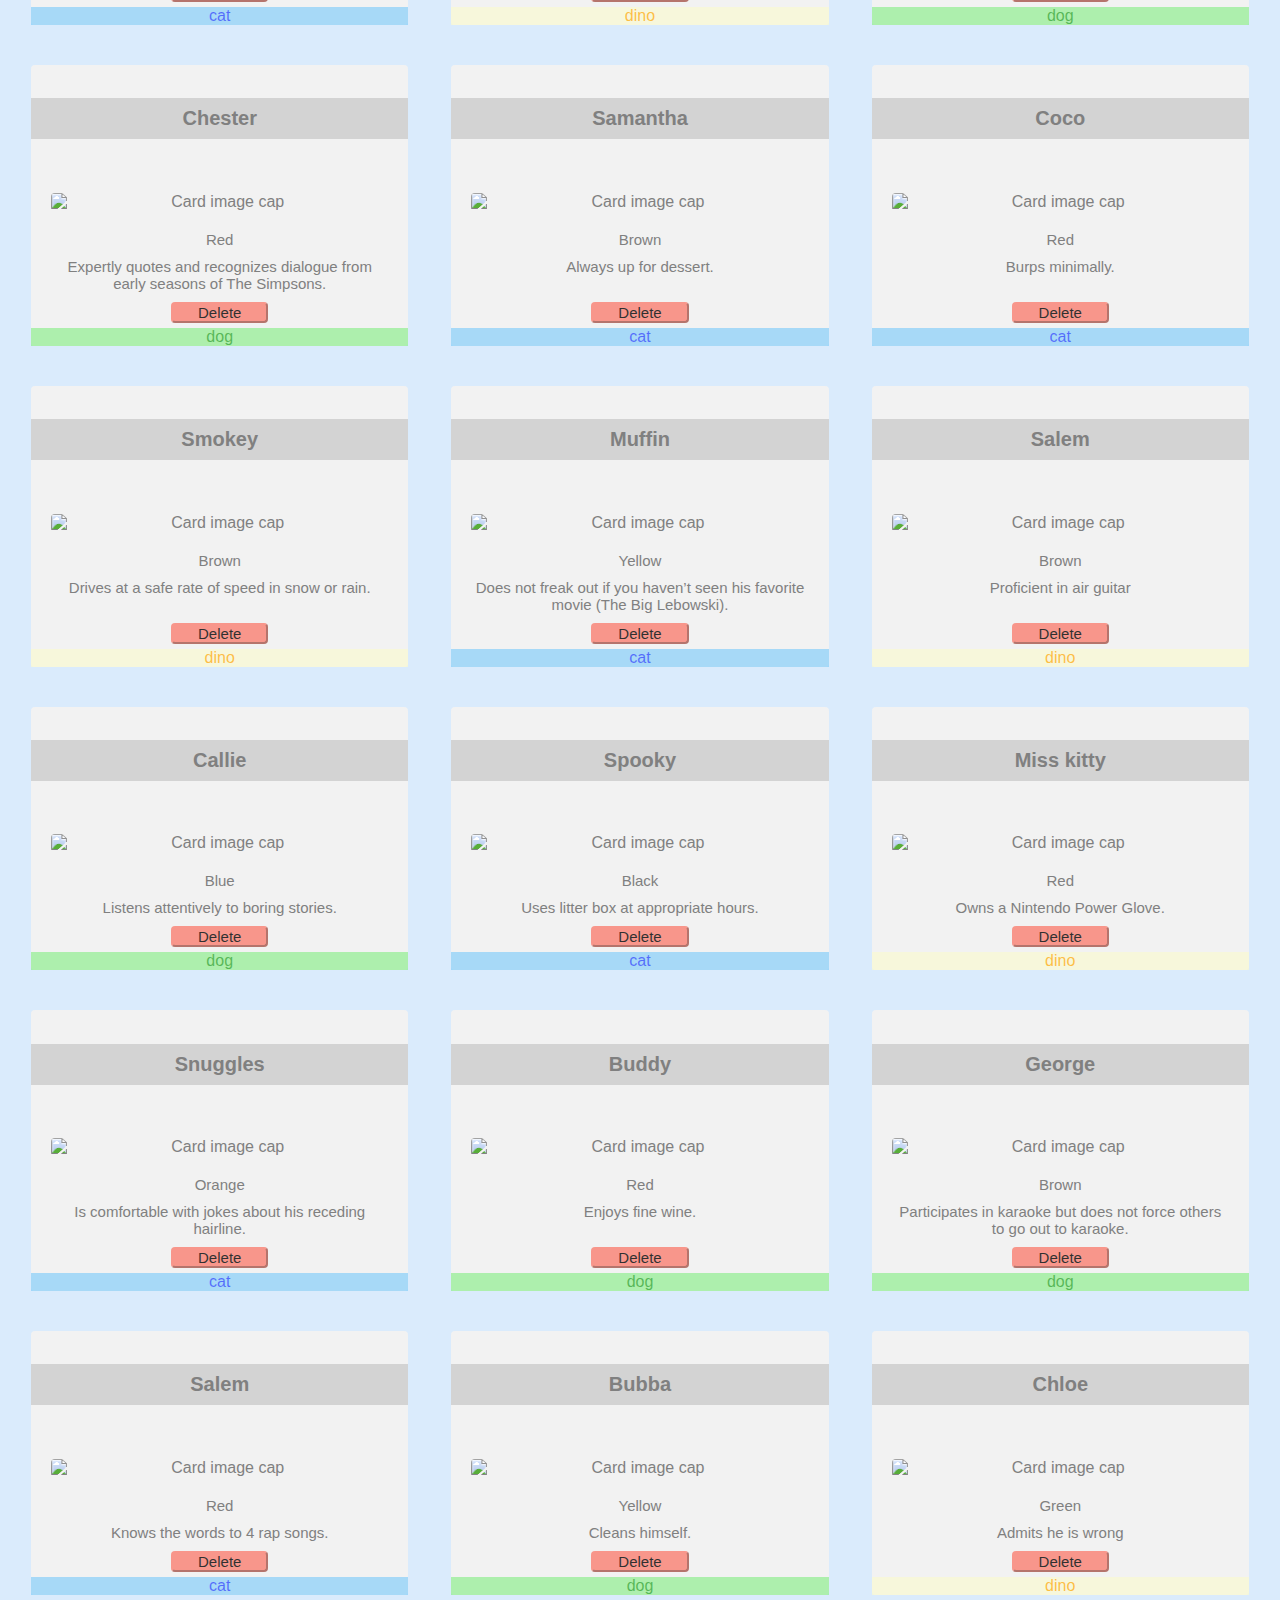
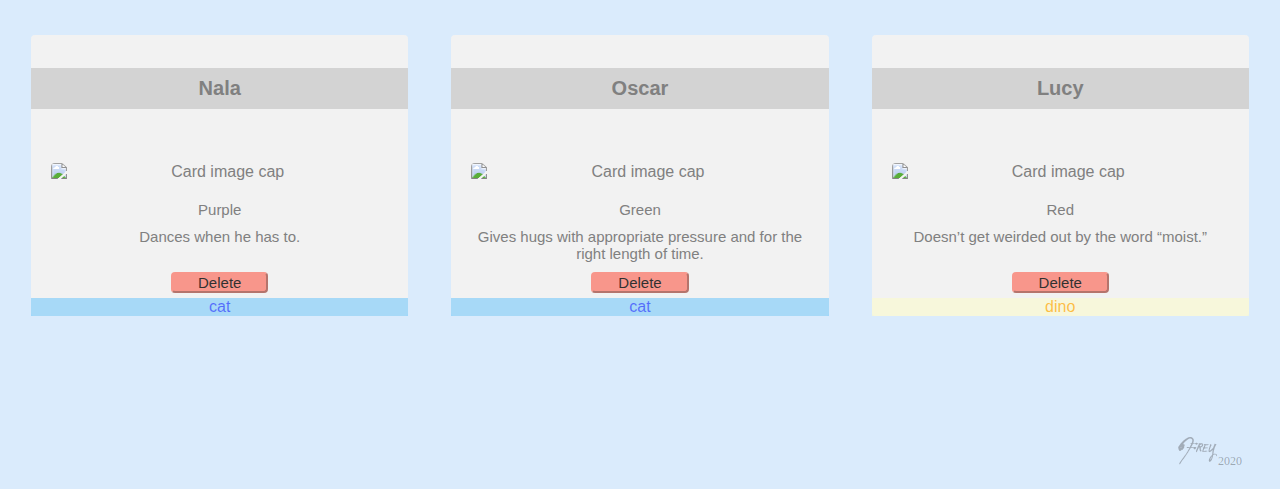
==== commit c018c28d: "Ok, really finished now..." ====
--- a/index.html
+++ b/index.html
@@ -26,19 +26,24 @@
   <form>
     <h6>Add a pet:</h6>
     <div class="form-group">
-      <input id="name" class="input" type="text" placeholder="Name:" required>
+      <input id="name" class="input" type="text" placeholder="Name:" required autocomplete="off"
+      >
     </div>
     <div class="form-group">
-      <input id="color" class="input" type="text" placeholder="Color:" required>
+      <input id="color" class="input" type="text" placeholder="Color:" required autocomplete="off"
+      >
     </div>
     <div class="form-group">
-      <input id="specialSkill" class="input" type="text" placeholder="Special Skill:" required>
+      <input id="specialSkill" class="input" type="text" placeholder="Special Skill:" required autocomplete="off"
+      >
     </div>
     <div class="form-group">
-      <input id="type" class="input" type="text" placeholder="Type:" required>
+      <input id="type" class="input" type="text" placeholder="Type:" required autocomplete="off"
+      >
     </div>
     <div class="form-group">
-      <input id="imageUrl" class="input" type="text" placeholder="Image URL:" required>
+      <input id="imageUrl" class="input" type="text" placeholder="Image URL:" required autocomplete="off"
+      >
     </div>
     <button id="btn-submit" type="submit" class="btn">Add</button>
   </form>  
--- a/main.css
+++ b/main.css
@@ -1,11 +1,12 @@
 body {
-  background-image: linear-gradient(to right, rgba(136, 231, 223, 0.5), rgba(57, 234, 110, 0.5));
+  /* background-image: linear-gradient(to right, rgba(136, 212, 231, 0.5), rgba(209, 171, 233, 0.5)); */
+  background-color: #daebfc;
   color: gray;
 }
 
 header {
   text-align: center;
-  text-shadow: 1px 1px 1px rgb(48, 12, 132);
+  text-shadow: 1px 1px 1px black;
   margin-top: 20px;
   font-style: italic;
 }
@@ -132,10 +133,16 @@
   border-radius: 4px;
   padding-left: 10px;
   height: 30px;
+  color: dimgray;
 }
 
 .input::placeholder {
   font-size: 15px;
+}
+
+.input:focus {
+  outline: none;
+  color: dimgray;
 }
 
 #btn-submit {
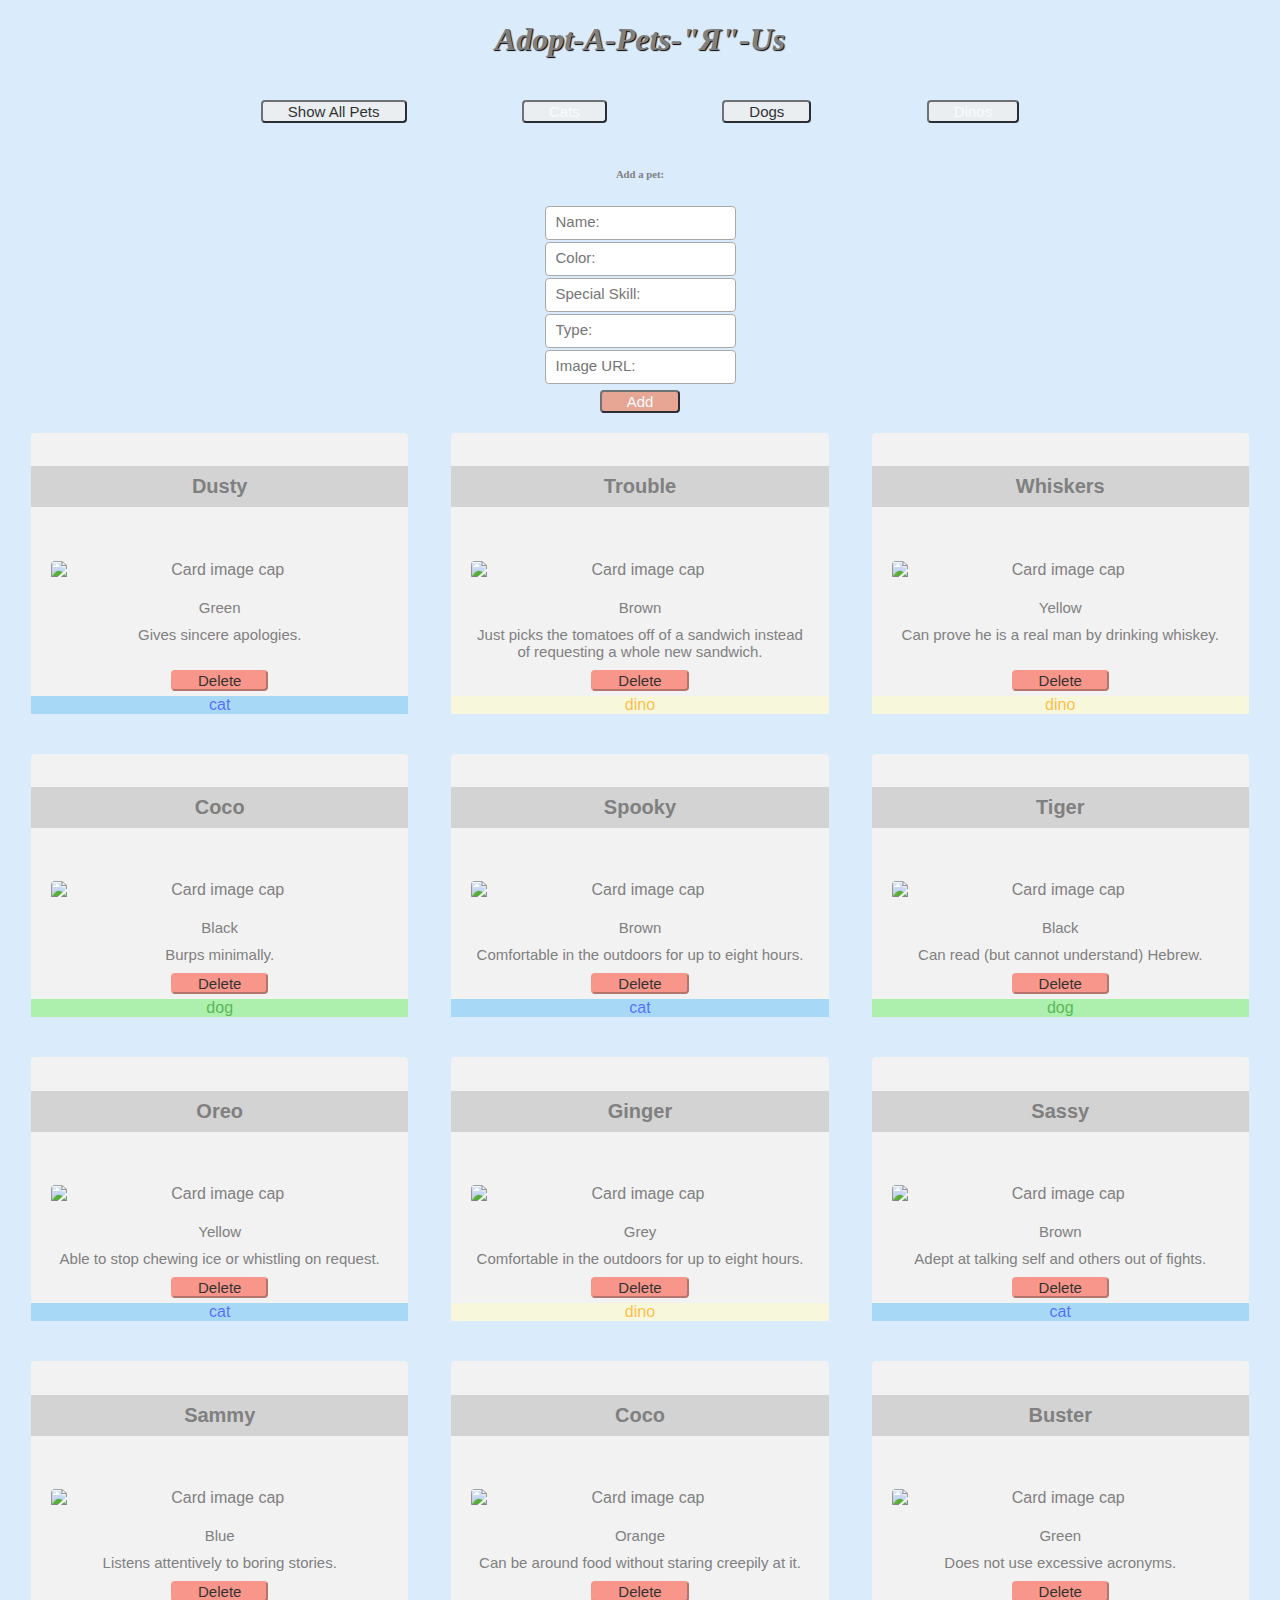
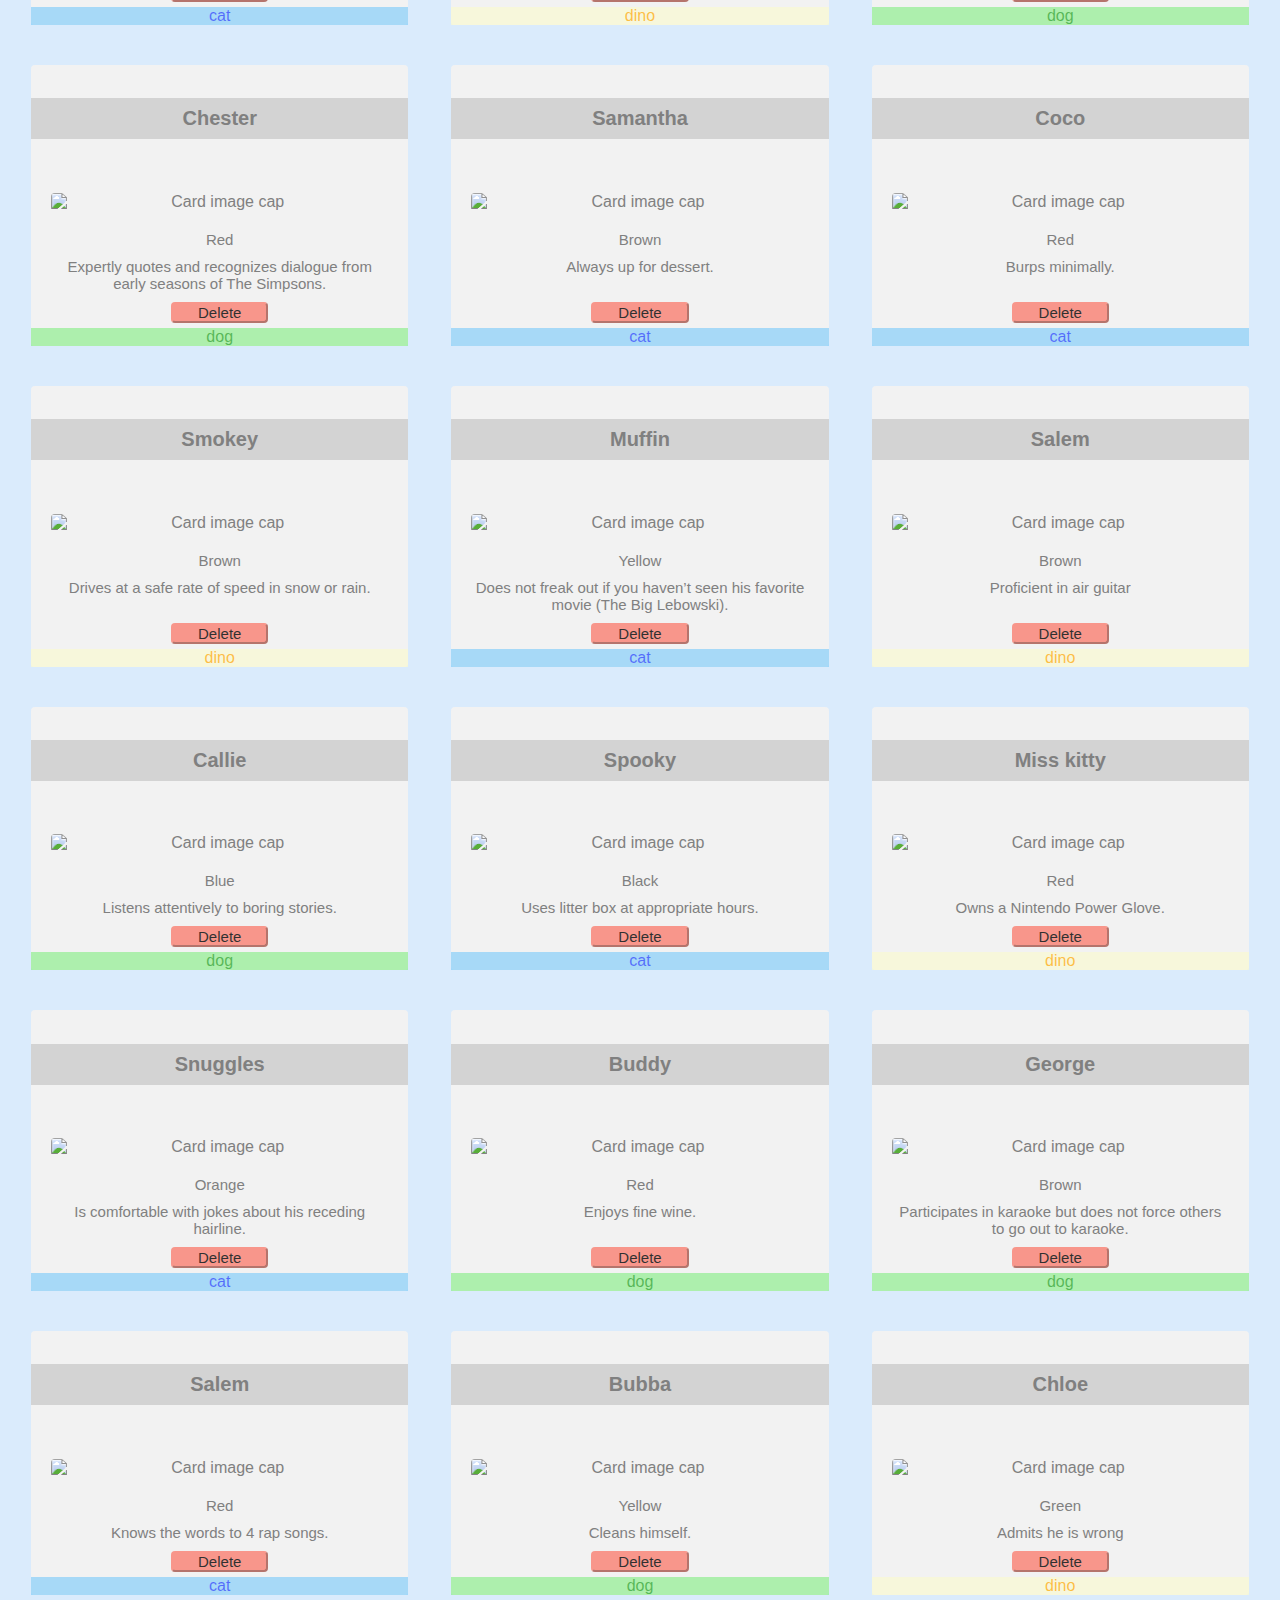
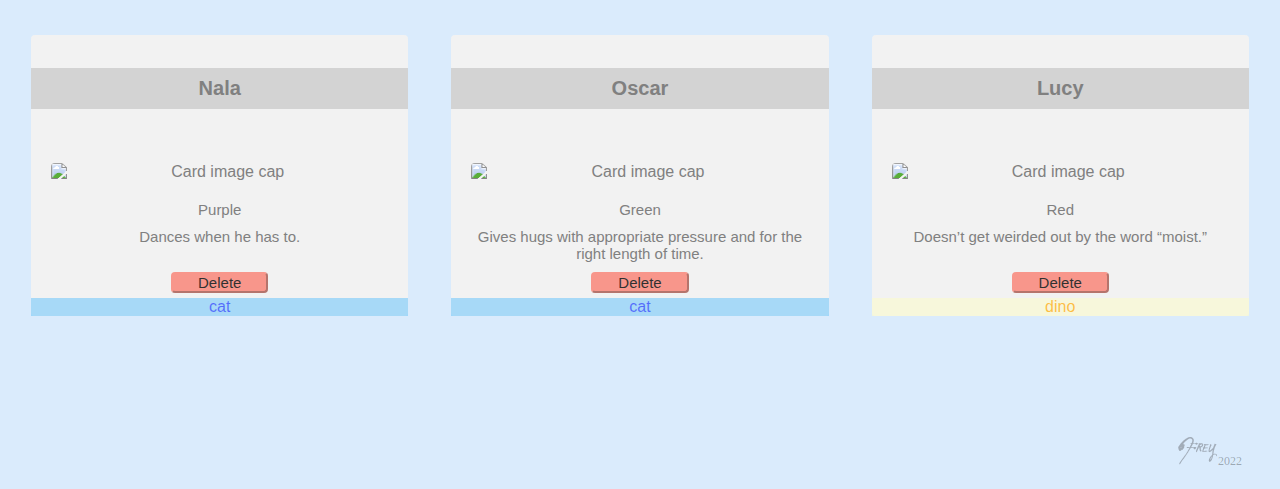
==== commit 52fcdcd8: "Fixed a typo" ====
--- a/index.html
+++ b/index.html
@@ -52,7 +52,7 @@
 <div id="app"></div>
 <footer class="footer">
   <img src="./icon/Frey Logo.svg" alt="" class="logo">
-  <p>2020</p>
+  <p>2022</p>
 </footer>
 <!-- Bootstrap -->
 <script src="https://cdn.jsdelivr.net/npm/bootstrap@5.2.2/dist/js/bootstrap.bundle.min.js" integrity="sha384-OERcA2EqjJCMA+/3y+gxIOqMEjwtxJY7qPCqsdltbNJuaOe923+mo//f6V8Qbsw3" crossorigin="anonymous"></script>
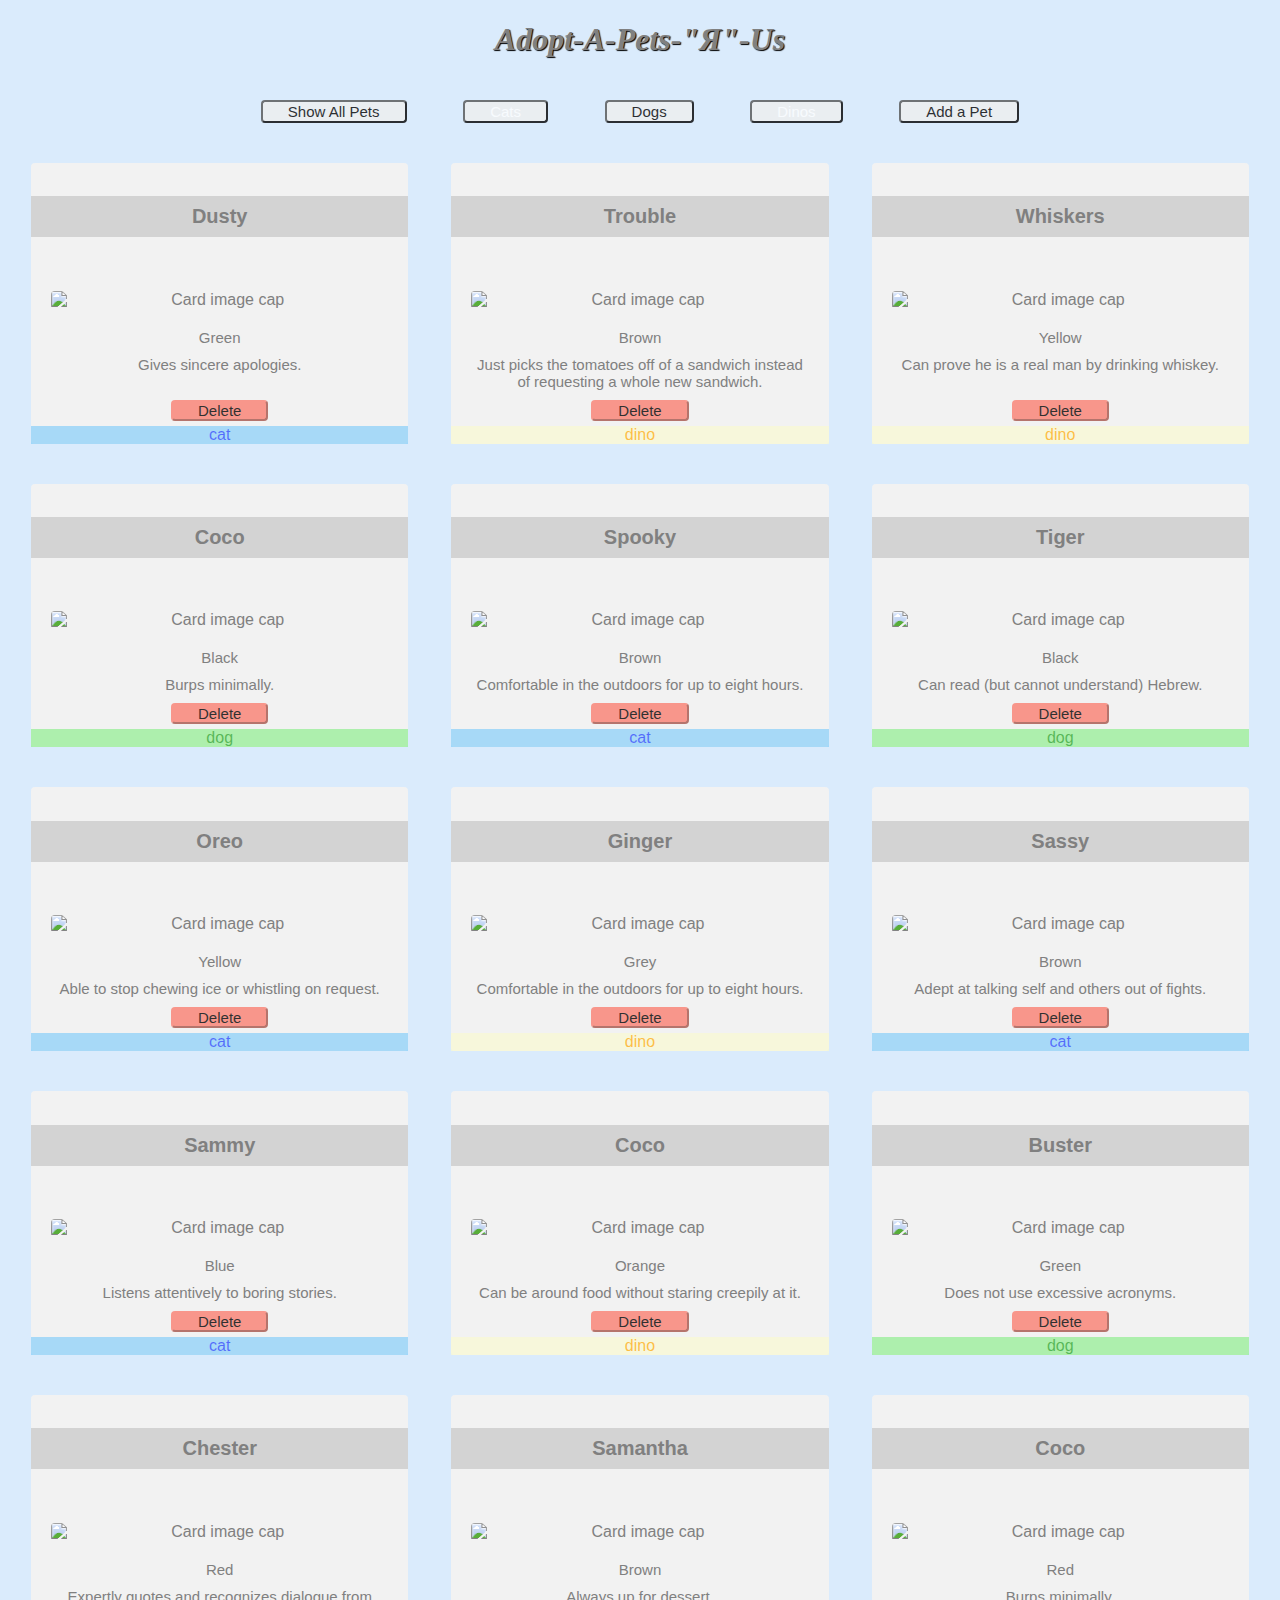
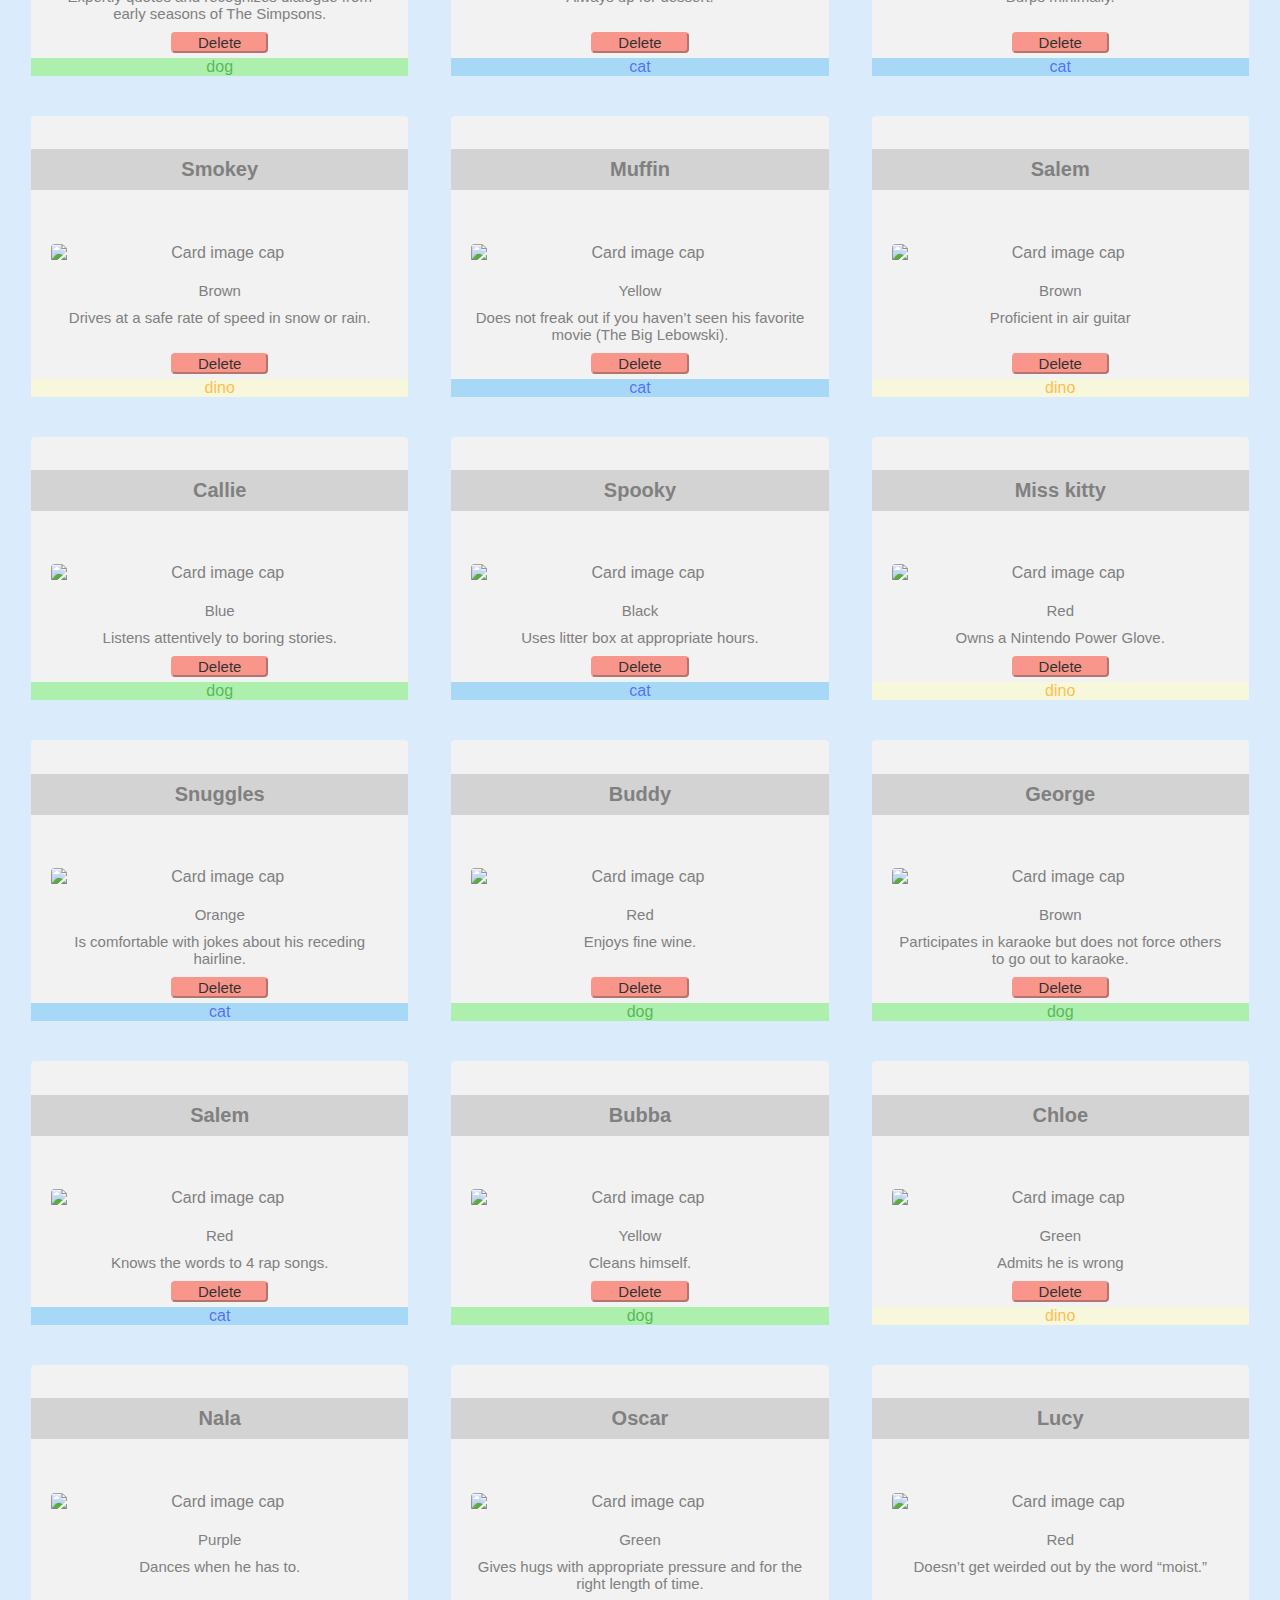
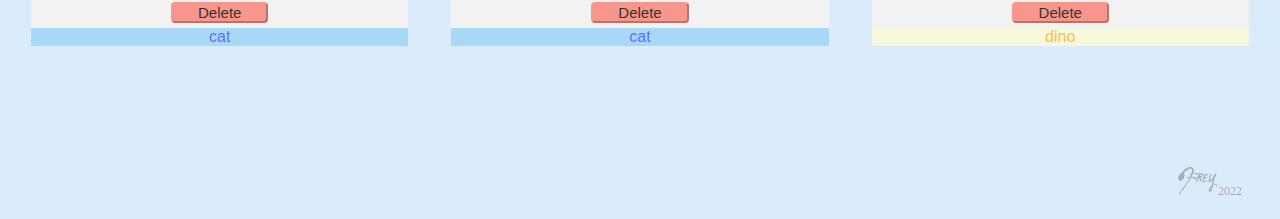
==== commit 88902ff5: "added the Form on DOM button and got it to work" ====
--- a/index.html
+++ b/index.html
@@ -19,35 +19,11 @@
   <button id="btn-cat" type="button" class="btn btn-info btn-filter">Cats</button>
   <button id="btn-dog" type="button" class="btn btn-success btn-filter">Dogs</button>
   <button id="btn-dino" type="button" class="btn btn-warning btn-filter">Dinos</button>
-  <!-- <button id="btn-form" type="button" class="btn btn-secondary">Add a Pet</button> -->
+  <button id="btn-form" type="button" class="btn btn-secondary">Add a Pet</button>
 </div>
-<div id="form-container">
   <div class="form-wrapper">
-  <form>
-    <h6>Add a pet:</h6>
-    <div class="form-group">
-      <input id="name" class="input" type="text" placeholder="Name:" required autocomplete="off"
-      >
-    </div>
-    <div class="form-group">
-      <input id="color" class="input" type="text" placeholder="Color:" required autocomplete="off"
-      >
-    </div>
-    <div class="form-group">
-      <input id="specialSkill" class="input" type="text" placeholder="Special Skill:" required autocomplete="off"
-      >
-    </div>
-    <div class="form-group">
-      <input id="type" class="input" type="text" placeholder="Type:" required autocomplete="off"
-      >
-    </div>
-    <div class="form-group">
-      <input id="imageUrl" class="input" type="text" placeholder="Image URL:" required autocomplete="off"
-      >
-    </div>
-    <button id="btn-submit" type="submit" class="btn">Add</button>
+  <form id="form">
   </form>  
-</div>
 </div>
 <div id="app"></div>
 <footer class="footer">
